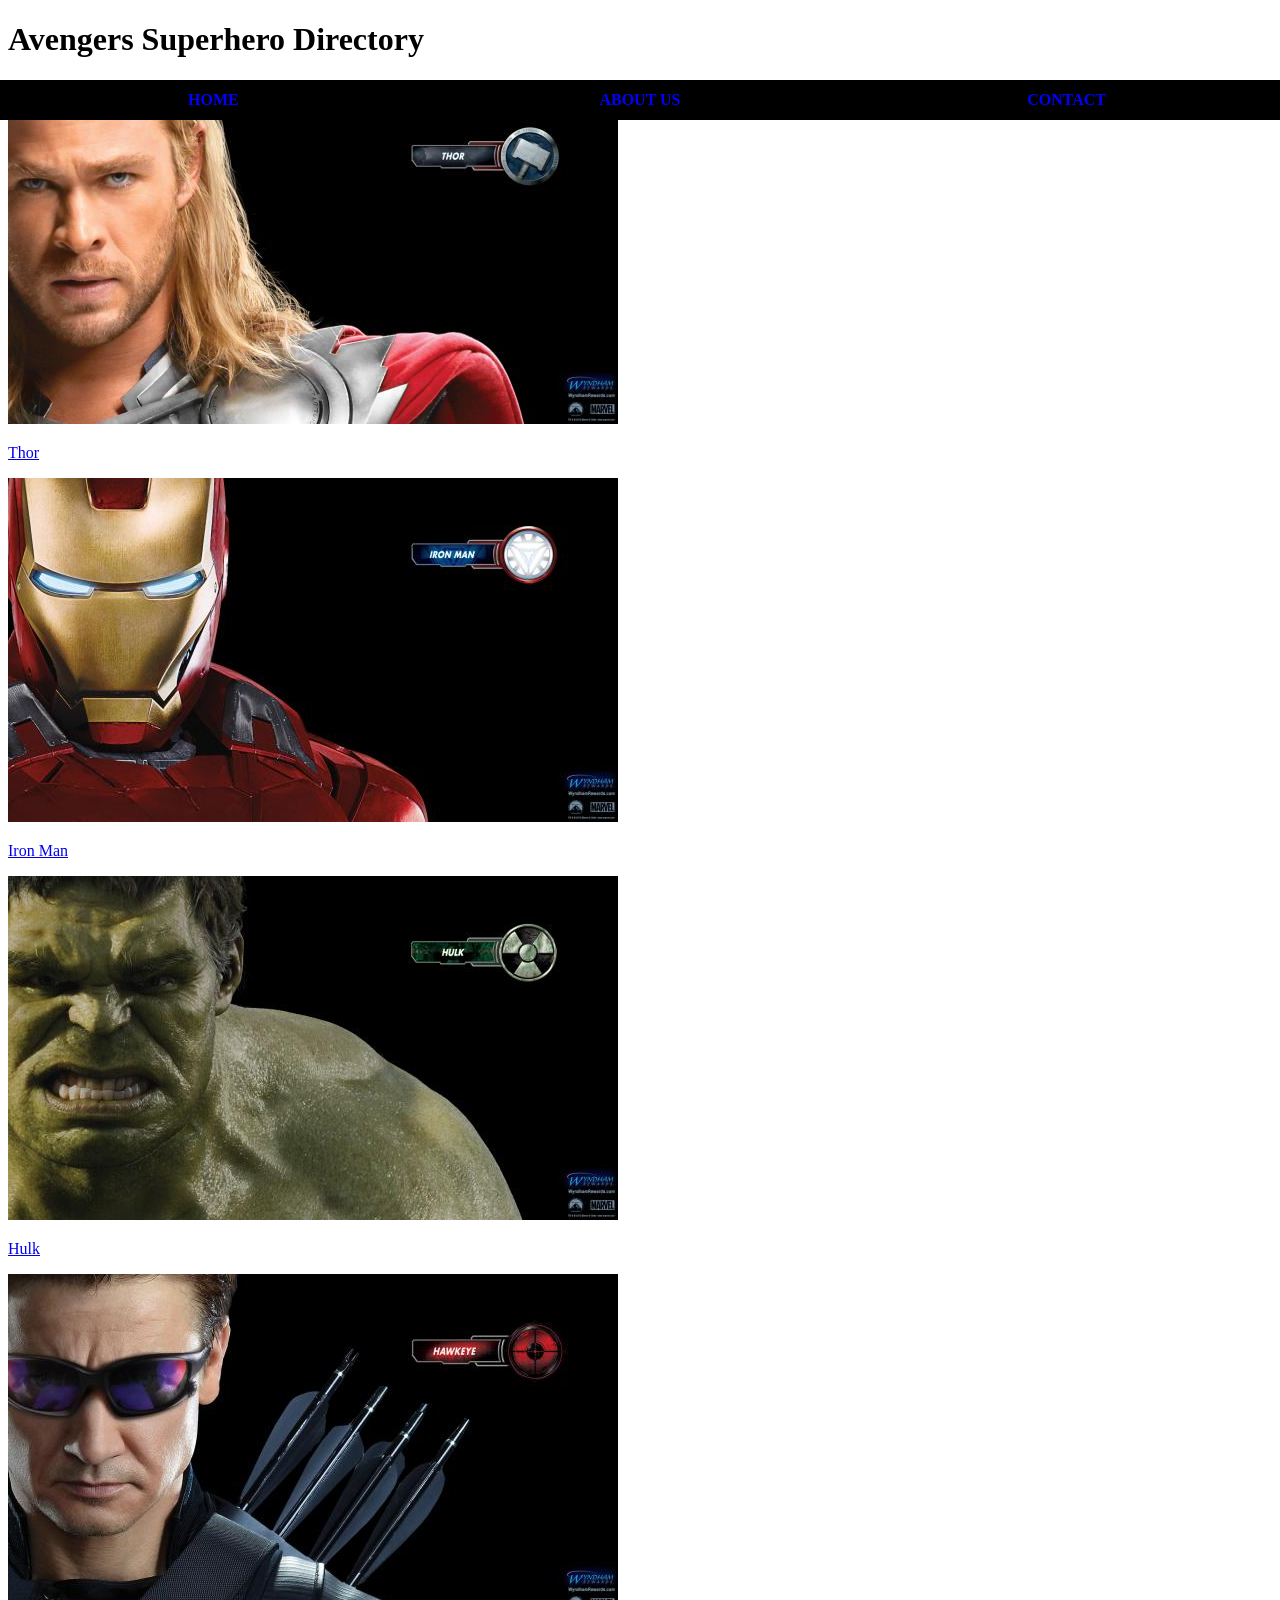
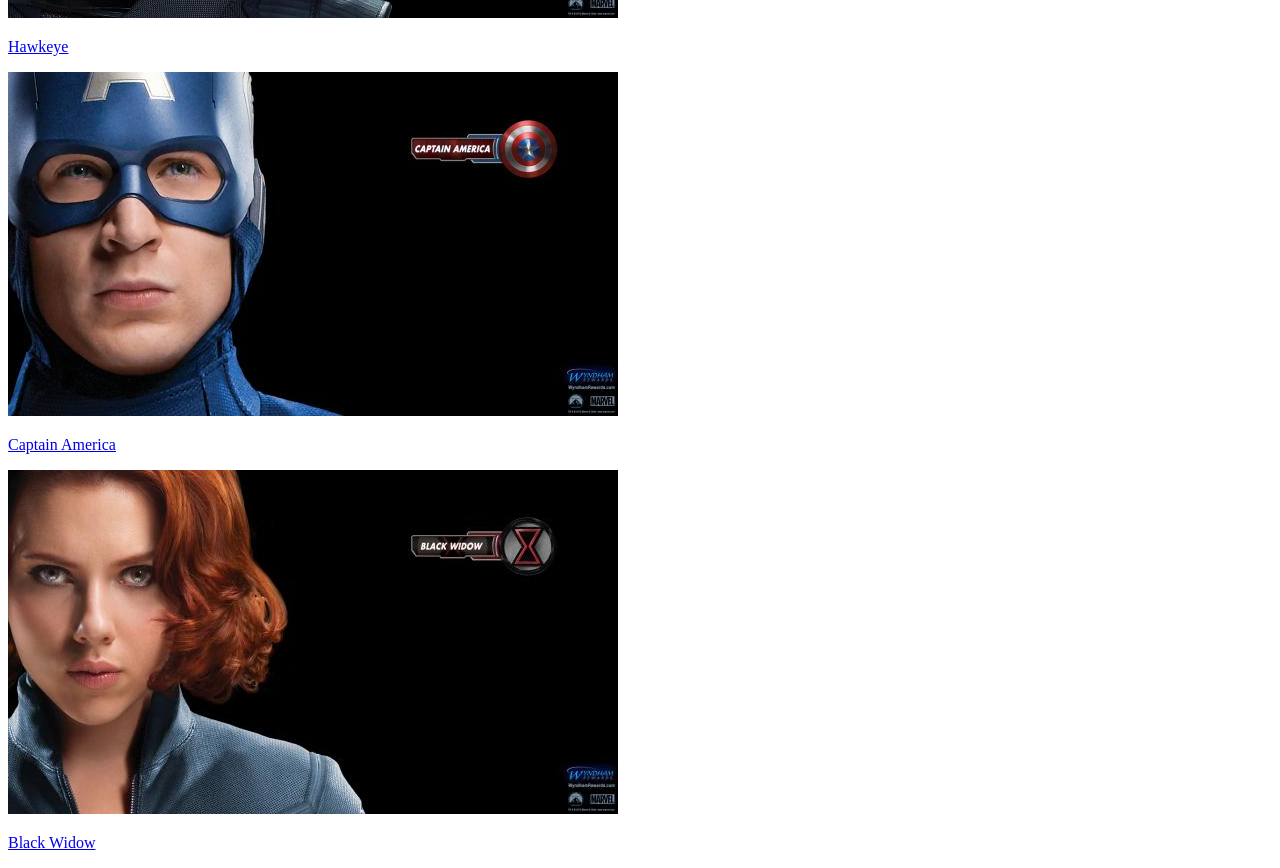
==== index.html @ bf42818d "Update index.html" ====
<!DOCTYPE html>
<html lang="en">
<head>
  <meta charset="UTF-8">
  <meta name="viewport" content="width=device-width, initial-scale=1.0">
  <title>Superhero App - Home</title>
  <link rel="stylesheet" href="style.css">
</head>
<body>
 <div id="tabs-top">
    <a href="index.html">HOME</a>
    <a href="about.html">ABOUT US</a>
    <a href="contact.html">CONTACT</a>
</div>

  <h1>Avengers Superhero Directory</h1>

  <div class="gallery">
    <a href="avenger-1.html">
      <img src="avengers_01.jpg" alt="Thor">
      <p>Thor</p>
    </a>
    <a href="avenger-2.html">
      <img src="avengers_02.jpg" alt="Iron Man">
      <p>Iron Man</p>
    </a>
    <a href="avenger-3.html">
      <img src="avengers_03.jpg" alt="Hulk">
      <p>Hulk</p>
    </a>
    <a href="avenger-4.html">
      <img src="avengers_04.jpg" alt="Hawkeye">
      <p>Hawkeye</p>
    </a>
    <a href="avenger-5.html">
      <img src="avengers_05.jpg" alt="Captain America">
      <p>Captain America</p>
    </a>
    <a href="avenger-6.html">
      <img src="avengers_06.jpg" alt="Black Widow">
      <p>Black Widow</p>
    </a>
  </div>
</body>
</html>
---- style.css ----
#tabs-top {
    position: fixed;
    top: 80px;
    left: 0;
    width: 100%;
    height: 40px;
    background-color: black;
    z-index: 500;

    display: flex;
    justify-content: space-around;
    align-items: center;
}

#tabs-top a {
    color: blue !important;
    text-decoration: none;
    font-weight: bold;
    text-align: center;
    width: 33.33%;
}
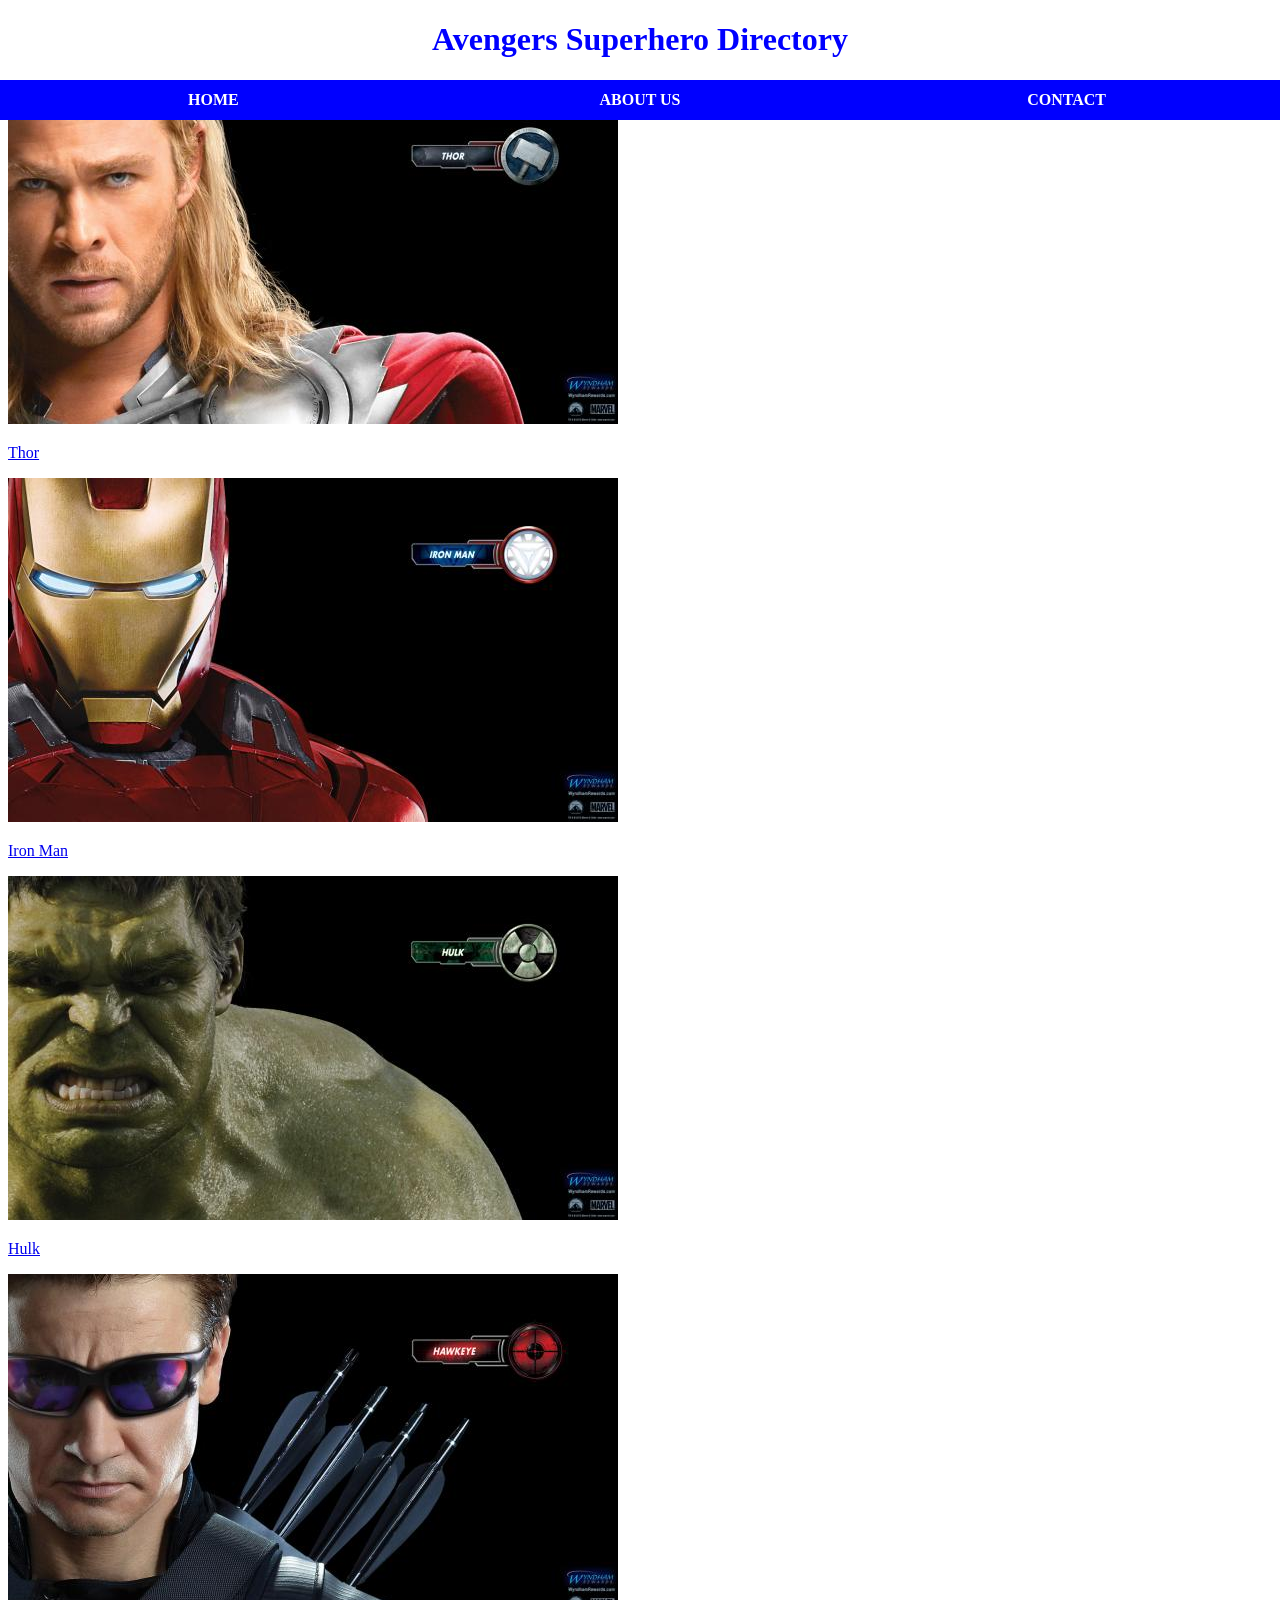
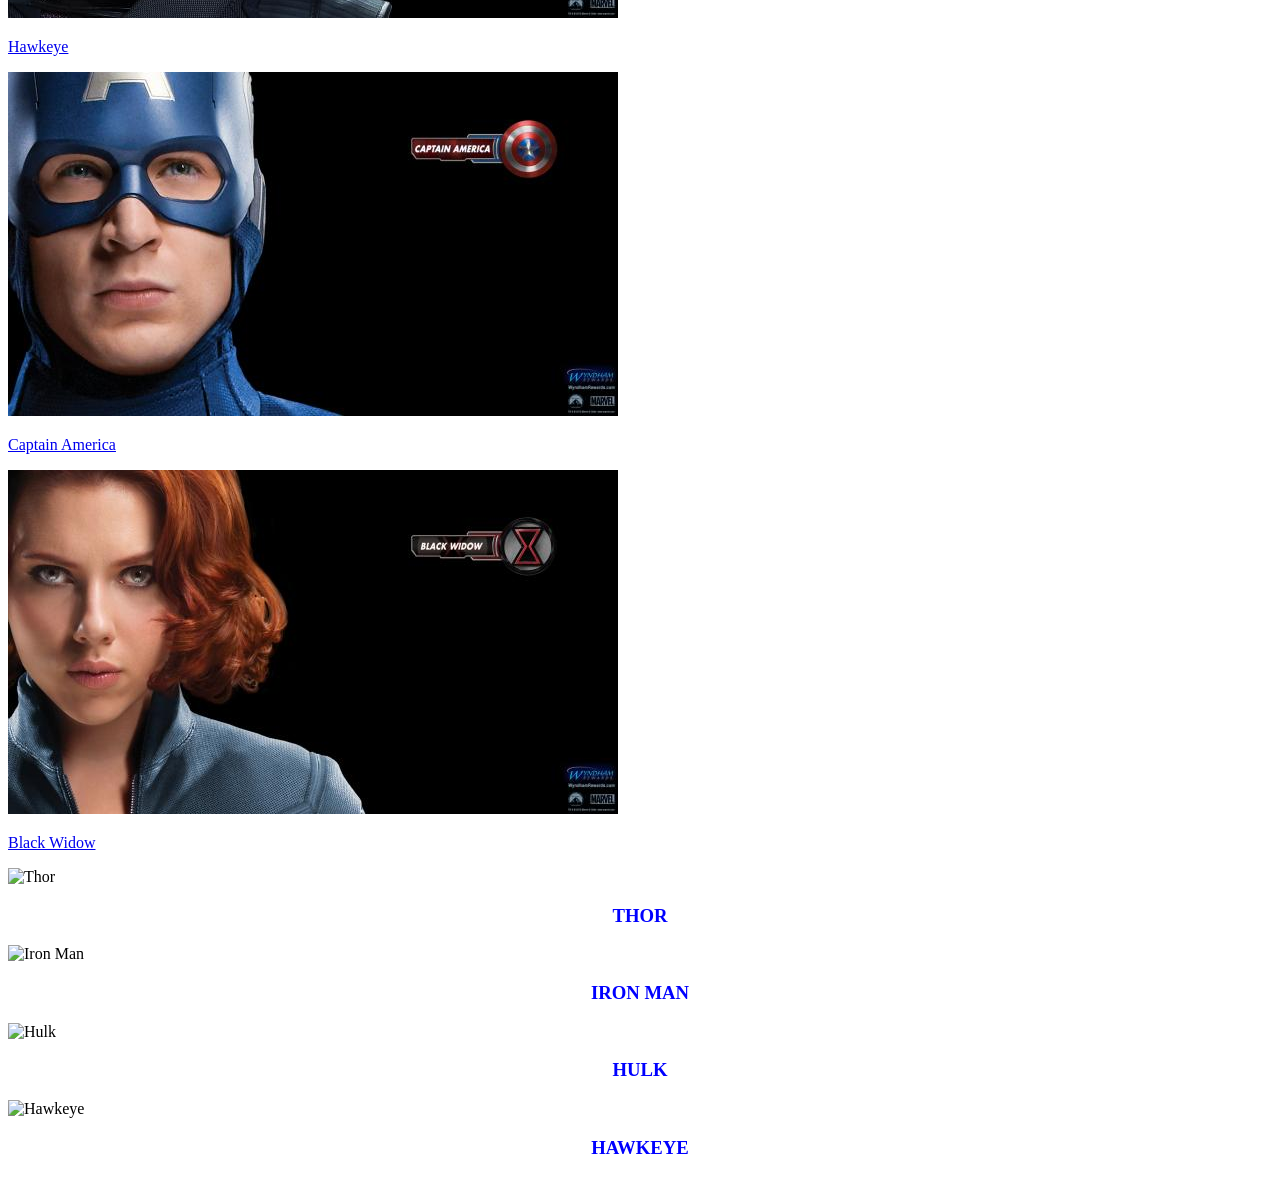
==== commit 9995518c: "Update index.html" ====
--- a/index.html
+++ b/index.html
@@ -43,4 +43,30 @@
   </div>
 </body>
 </html>
+<div id="tabs-top">
+    <a href="index.html">HOME</a>
+    <a href="about.html">ABOUT US</a>
+    <a href="contact.html">CONTACT</a>
+</div>
 
+<div id="main">
+    <div id="content">
+
+        <div class="gallery">
+
+            <img src="images/avengers_01.jpg" alt="Thor">
+            <h3>THOR</h3>
+
+            <img src="images/avengers_02.jpg" alt="Iron Man">
+            <h3>IRON MAN</h3>
+
+            <img src="images/avengers_03.jpg" alt="Hulk">
+            <h3>HULK</h3>
+
+            <img src="images/avengers_04.jpg" alt="Hawkeye">
+            <h3>HAWKEYE</h3>
+
+        </div>
+
+    </div>
+</div>
--- a/style.css
+++ b/style.css
@@ -2,20 +2,29 @@
     position: fixed;
     top: 80px;
     left: 0;
+    z-index: 500;
     width: 100%;
     height: 40px;
-    background-color: black;
-    z-index: 500;
+    background-color: blue;
 
     display: flex;
-    justify-content: space-around;
+    justify-content: center;
     align-items: center;
 }
 
 #tabs-top a {
-    color: blue !important;
-    text-decoration: none;
+    width: 33.33%;
+    color: white;
     font-weight: bold;
     text-align: center;
-    width: 33.33%;
+    text-decoration: none;
 }
+h1, h2, h3 {
+    color: blue;
+    text-align: center;
+}
+.gallery h3 {
+    color: blue;
+    text-align: center;
+    font-weight: bold;
+}
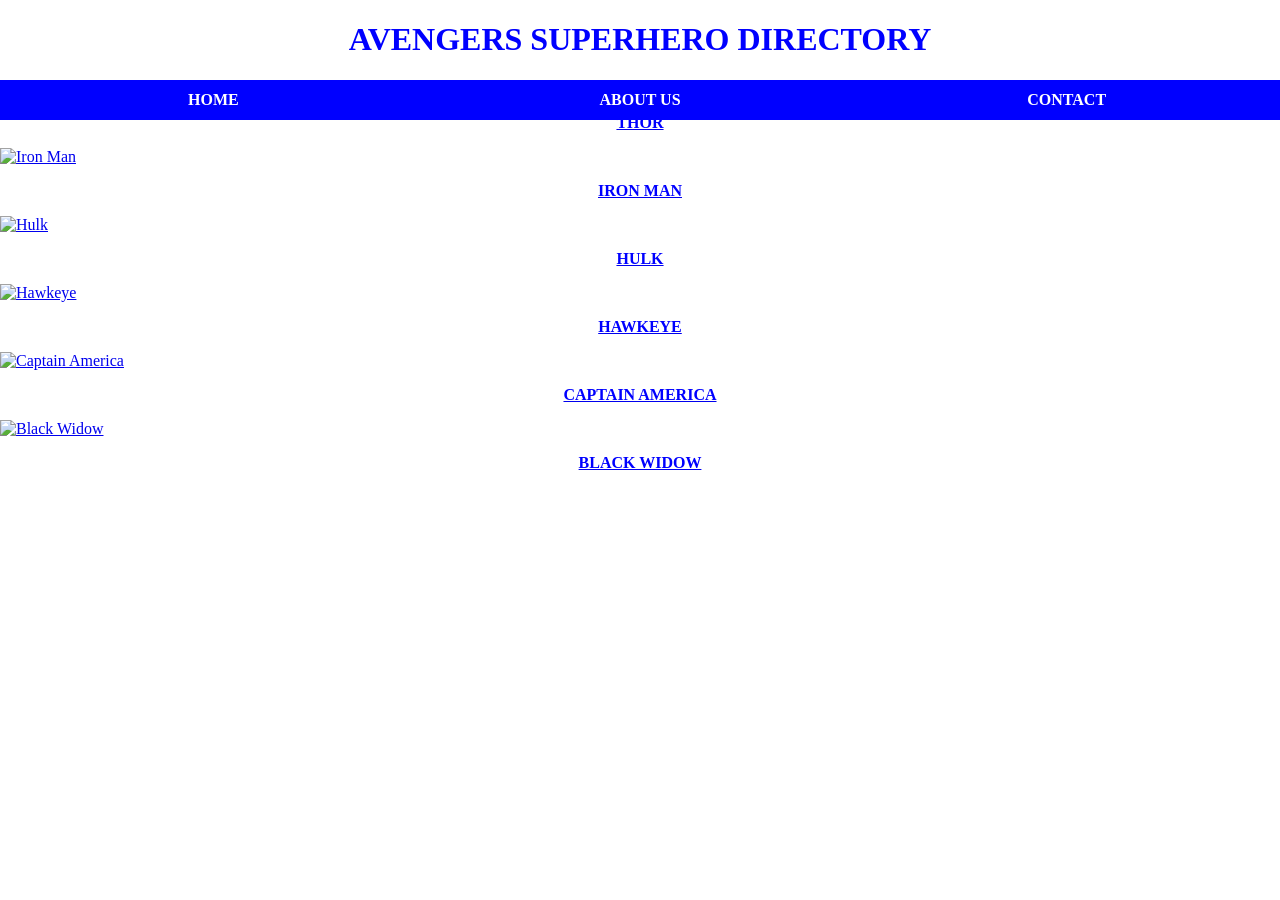
==== commit 94c51d83: "Update index.html" ====
--- a/index.html
+++ b/index.html
@@ -1,72 +1,66 @@
+
 <!DOCTYPE html>
 <html lang="en">
 <head>
-  <meta charset="UTF-8">
-  <meta name="viewport" content="width=device-width, initial-scale=1.0">
-  <title>Superhero App - Home</title>
-  <link rel="stylesheet" href="style.css">
+    <meta charset="UTF-8">
+    <meta name="viewport" content="width=device-width, initial-scale=1.0">
+    <title>Avengers Superhero Directory</title>
+    <link rel="stylesheet" href="style.css">
 </head>
+
 <body>
- <div id="tabs-top">
-    <a href="index.html">HOME</a>
-    <a href="about.html">ABOUT US</a>
-    <a href="contact.html">CONTACT</a>
-</div>
 
-  <h1>Avengers Superhero Directory</h1>
+    <!-- TOP NAVIGATION -->
+    <div id="tabs-top">
+        <a href="index.html">HOME</a>
+        <a href="about.html">ABOUT US</a>
+        <a href="contact.html">CONTACT</a>
+    </div>
 
-  <div class="gallery">
-    <a href="avenger-1.html">
-      <img src="avengers_01.jpg" alt="Thor">
-      <p>Thor</p>
-    </a>
-    <a href="avenger-2.html">
-      <img src="avengers_02.jpg" alt="Iron Man">
-      <p>Iron Man</p>
-    </a>
-    <a href="avenger-3.html">
-      <img src="avengers_03.jpg" alt="Hulk">
-      <p>Hulk</p>
-    </a>
-    <a href="avenger-4.html">
-      <img src="avengers_04.jpg" alt="Hawkeye">
-      <p>Hawkeye</p>
-    </a>
-    <a href="avenger-5.html">
-      <img src="avengers_05.jpg" alt="Captain America">
-      <p>Captain America</p>
-    </a>
-    <a href="avenger-6.html">
-      <img src="avengers_06.jpg" alt="Black Widow">
-      <p>Black Widow</p>
-    </a>
-  </div>
-</body>
-</html>
-<div id="tabs-top">
-    <a href="index.html">HOME</a>
-    <a href="about.html">ABOUT US</a>
-    <a href="contact.html">CONTACT</a>
-</div>
+    <!-- MAIN CONTENT -->
+    <div id="main">
 
-<div id="main">
-    <div id="content">
+        <h1>AVENGERS SUPERHERO DIRECTORY</h1>
 
-        <div class="gallery">
+        <div id="content">
 
-            <img src="images/avengers_01.jpg" alt="Thor">
-            <h3>THOR</h3>
+            <div class="gallery">
 
-            <img src="images/avengers_02.jpg" alt="Iron Man">
-            <h3>IRON MAN</h3>
+                <a href="avenger-1.html">
+                    <img src="images/avengers_01.jpg" alt="Thor">
+                    <p>THOR</p>
+                </a>
 
-            <img src="images/avengers_03.jpg" alt="Hulk">
-            <h3>HULK</h3>
+                <a href="avenger-2.html">
+                    <img src="images/avengers_02.jpg" alt="Iron Man">
+                    <p>IRON MAN</p>
+                </a>
 
-            <img src="images/avengers_04.jpg" alt="Hawkeye">
-            <h3>HAWKEYE</h3>
+                <a href="avenger-3.html">
+                    <img src="images/avengers_03.jpg" alt="Hulk">
+                    <p>HULK</p>
+                </a>
+
+                <a href="avenger-4.html">
+                    <img src="images/avengers_04.jpg" alt="Hawkeye">
+                    <p>HAWKEYE</p>
+                </a>
+
+                <a href="avenger-5.html">
+                    <img src="images/avengers_05.jpg" alt="Captain America">
+                    <p>CAPTAIN AMERICA</p>
+                </a>
+
+                <a href="avenger-6.html">
+                    <img src="images/avengers_06.jpg" alt="Black Widow">
+                    <p>BLACK WIDOW</p>
+                </a>
+
+            </div>
 
         </div>
 
     </div>
-</div>
+
+</body>
+</html>
--- a/style.css
+++ b/style.css
@@ -1,3 +1,5 @@
+
+/* TOP MENU */
 #tabs-top {
     position: fixed;
     top: 80px;
@@ -8,23 +10,36 @@
     background-color: blue;
 
     display: flex;
-    justify-content: center;
+    justify-content: space-around;
     align-items: center;
 }
 
 #tabs-top a {
-    width: 33.33%;
+    flex: 1;
     color: white;
     font-weight: bold;
     text-align: center;
     text-decoration: none;
 }
+
+/* BLUE CENTRED HEADINGS */
 h1, h2, h3 {
     color: blue;
     text-align: center;
 }
-.gallery h3 {
+
+/* AVENGER NAMES */
+.gallery p {
     color: blue;
     text-align: center;
     font-weight: bold;
 }
+body {
+    margin: 0;
+    padding: 0;
+}
+.gallery img {
+    width: 100%;
+    display: block;
+}
+
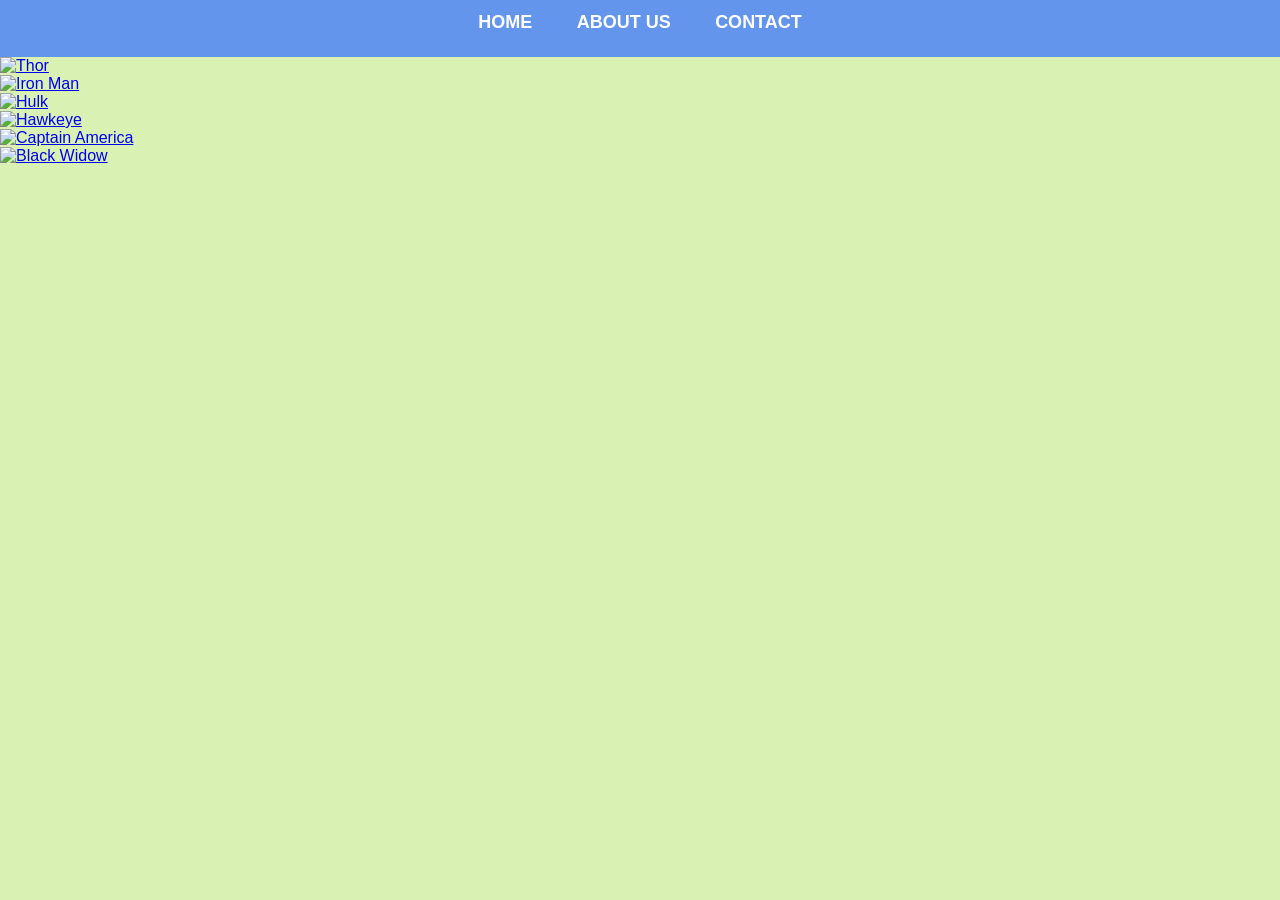
==== commit d415a710: "Update index.html" ====
--- a/index.html
+++ b/index.html
@@ -1,66 +1,25 @@
 
 <!DOCTYPE html>
-<html lang="en">
+<html>
 <head>
-    <meta charset="UTF-8">
-    <meta name="viewport" content="width=device-width, initial-scale=1.0">
-    <title>Avengers Superhero Directory</title>
+    <title>Avengers Superhero App</title>
     <link rel="stylesheet" href="style.css">
 </head>
-
 <body>
-
-    <!-- TOP NAVIGATION -->
-    <div id="tabs-top">
+    <div id="menu">
         <a href="index.html">HOME</a>
         <a href="about.html">ABOUT US</a>
         <a href="contact.html">CONTACT</a>
     </div>
 
-    <!-- MAIN CONTENT -->
-    <div id="main">
-
-        <h1>AVENGERS SUPERHERO DIRECTORY</h1>
-
-        <div id="content">
-
-            <div class="gallery">
-
-                <a href="avenger-1.html">
-                    <img src="images/avengers_01.jpg" alt="Thor">
-                    <p>THOR</p>
-                </a>
-
-                <a href="avenger-2.html">
-                    <img src="images/avengers_02.jpg" alt="Iron Man">
-                    <p>IRON MAN</p>
-                </a>
-
-                <a href="avenger-3.html">
-                    <img src="images/avengers_03.jpg" alt="Hulk">
-                    <p>HULK</p>
-                </a>
-
-                <a href="avenger-4.html">
-                    <img src="images/avengers_04.jpg" alt="Hawkeye">
-                    <p>HAWKEYE</p>
-                </a>
-
-                <a href="avenger-5.html">
-                    <img src="images/avengers_05.jpg" alt="Captain America">
-                    <p>CAPTAIN AMERICA</p>
-                </a>
-
-                <a href="avenger-6.html">
-                    <img src="images/avengers_06.jpg" alt="Black Widow">
-                    <p>BLACK WIDOW</p>
-                </a>
-
-            </div>
-
-        </div>
-
+    <div class="gallery">
+        <a href="avenger-1.html"><img src="images/avengers_01.jpg" alt="Thor"></a>
+        <a href="avenger-2.html"><img src="images/avengers_02.jpg" alt="Iron Man"></a>
+        <a href="avenger-3.html"><img src="images/avengers_03.jpg" alt="Hulk"></a>
+        <a href="avenger-4.html"><img src="images/avengers_04.jpg" alt="Hawkeye"></a>
+        <a href="avenger-5.html"><img src="images/avengers_05.jpg" alt="Captain America"></a>
+        <a href="avenger-6.html"><img src="images/avengers_06.jpg" alt="Black Widow"></a>
     </div>
-
 </body>
 </html>
+
--- a/style.css
+++ b/style.css
@@ -1,45 +1,62 @@
 
-/* TOP MENU */
-#tabs-top {
-    position: fixed;
-    top: 80px;
-    left: 0;
-    z-index: 500;
-    width: 100%;
-    height: 40px;
-    background-color: blue;
-
-    display: flex;
-    justify-content: space-around;
-    align-items: center;
+/* General Page Styling */
+body {
+    margin: 0;
+    padding: 0;
+    font-family: Helvetica, sans-serif;
+    background-color: #d9f2b4; /* Matches your current light green background */
 }
 
-#tabs-top a {
-    flex: 1;
-    color: white;
-    font-weight: bold;
-    text-align: center;
-    text-decoration: none;
-}
-
-/* BLUE CENTRED HEADINGS */
-h1, h2, h3 {
-    color: blue;
+/* Blue Navigation Bar */
+#menu {
+    width: 100%;
+    height: 45px;
+    background-color: cornflowerblue;
+    padding-top: 12px;
     text-align: center;
 }
 
-/* AVENGER NAMES */
-.gallery p {
-    color: blue;
-    text-align: center;
-    font-weight: bold;
+#menu a {
+    color: #ffffff;
+    font-size: 18px;
+    text-decoration: none;
+    font-weight: 800;
+    padding-left: 20px;
+    padding-right: 20px;
 }
-body {
-    margin: 0;
-    padding: 0;
+
+#menu a:hover {
+    color: #5077bd;
 }
+
+/* Full-Screen Images */
 .gallery img {
     width: 100%;
-    display: block;
+    display: block; /* Removes small white lines between stacked images */
 }
 
+/* Blue Centered Headings for About, Contact, and Hero Pages */
+h2 {
+    color: cornflowerblue;
+    text-align: center;
+    font-size: 32px;
+    margin-top: 20px;
+}
+
+/* Centered Text for About and Contact Pages */
+.info-box {
+    text-align: center;
+    padding: 20px;
+    font-size: 18px;
+}
+
+/* Hero Bio & Power Stats Styling */
+.bio-content {
+    padding: 20px;
+}
+
+h4 {
+    color: cornflowerblue;
+    font-size: 22px;
+}
+
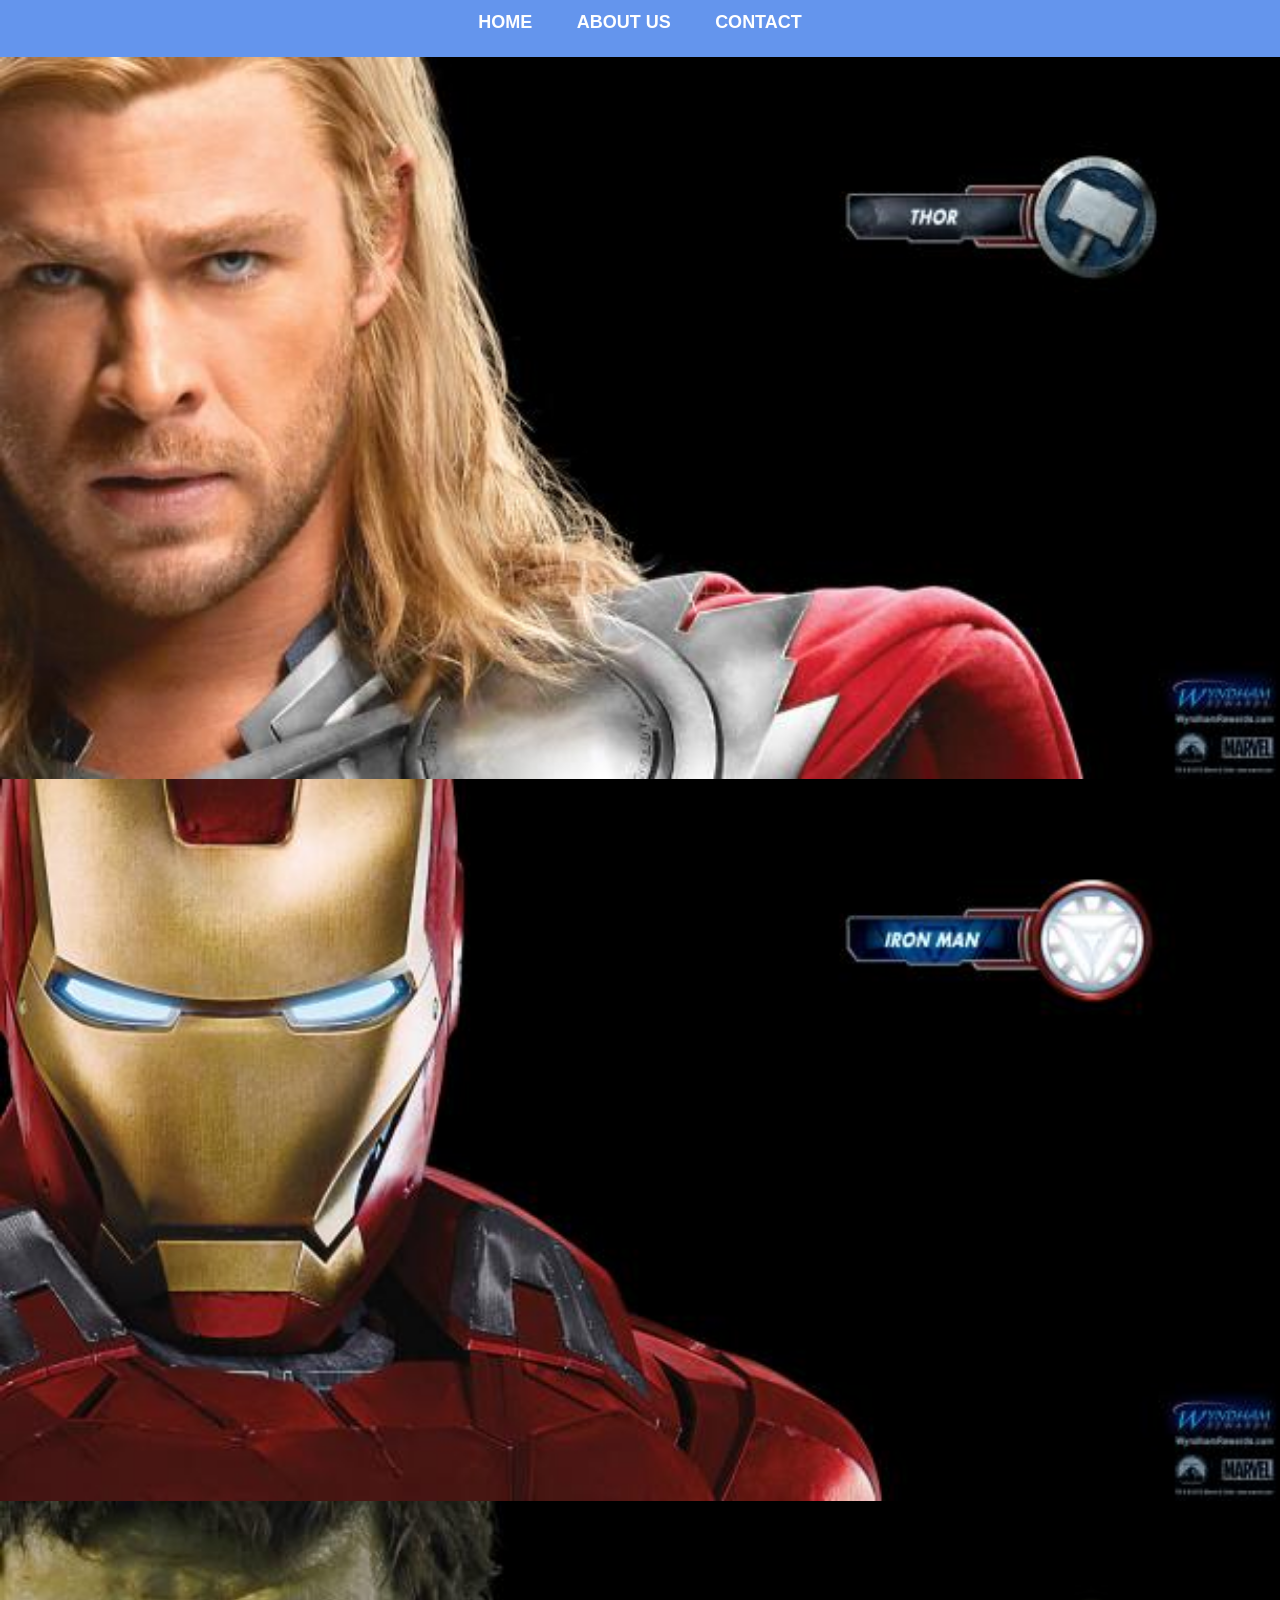
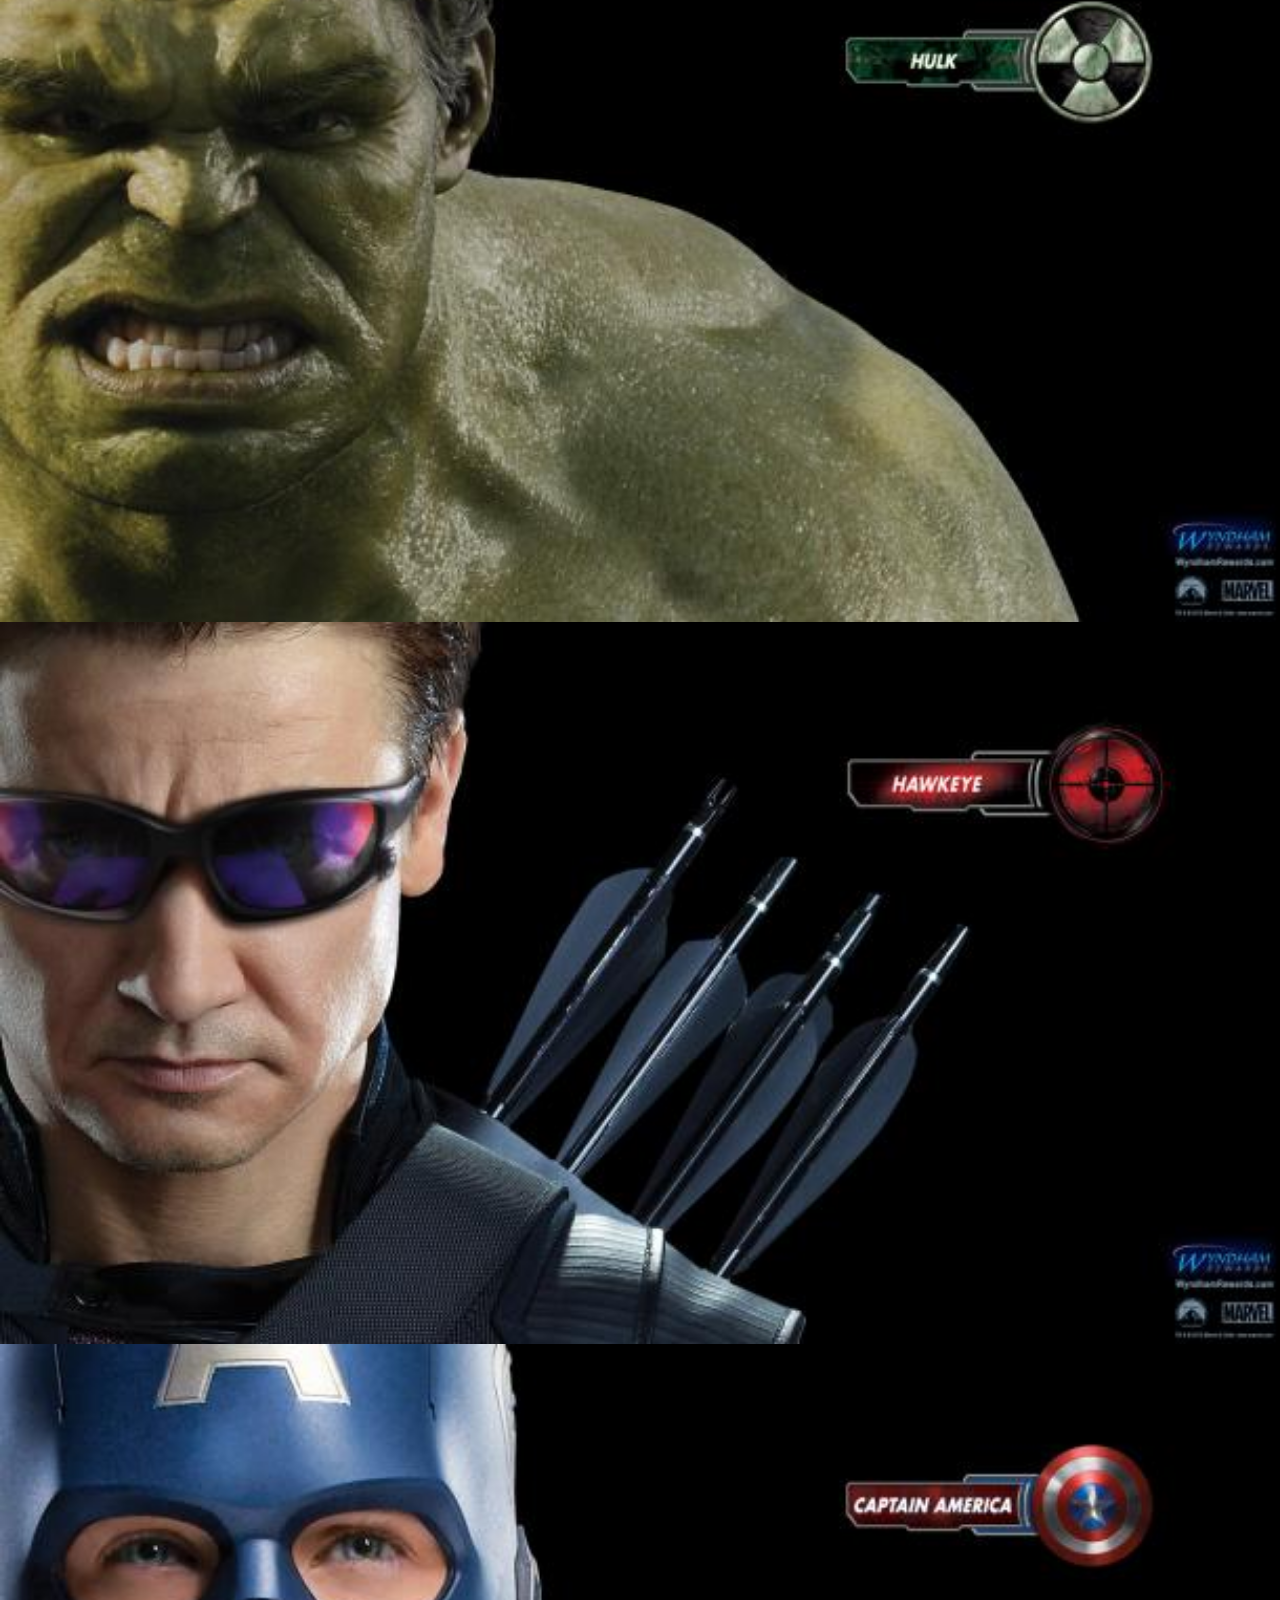
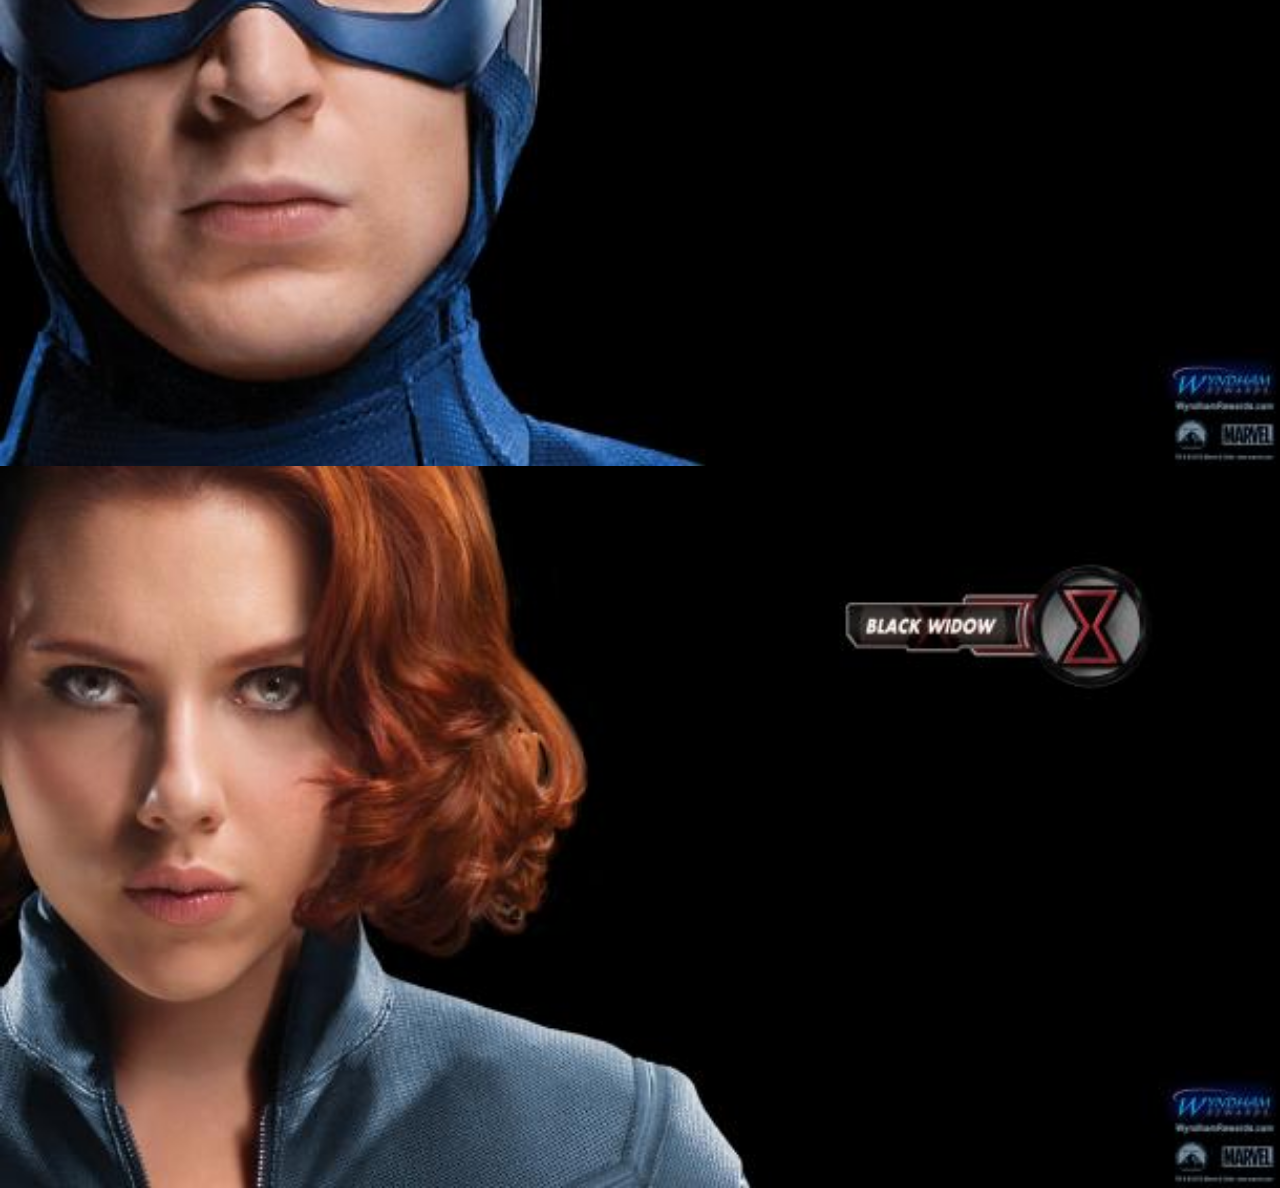
==== commit 989db951: "Update index.html" ====
--- a/index.html
+++ b/index.html
@@ -13,12 +13,12 @@
     </div>
 
     <div class="gallery">
-        <a href="avenger-1.html"><img src="images/avengers_01.jpg" alt="Thor"></a>
-        <a href="avenger-2.html"><img src="images/avengers_02.jpg" alt="Iron Man"></a>
-        <a href="avenger-3.html"><img src="images/avengers_03.jpg" alt="Hulk"></a>
-        <a href="avenger-4.html"><img src="images/avengers_04.jpg" alt="Hawkeye"></a>
-        <a href="avenger-5.html"><img src="images/avengers_05.jpg" alt="Captain America"></a>
-        <a href="avenger-6.html"><img src="images/avengers_06.jpg" alt="Black Widow"></a>
+        <a href="avenger-1.html"><img src="avengers_01.jpg" alt="Thor"></a>
+        <a href="avenger-2.html"><img src="avengers_02.jpg" alt="Iron Man"></a>
+        <a href="avenger-3.html"><img src="avengers_03.jpg" alt="Hulk"></a>
+        <a href="avenger-4.html"><img src="avengers_04.jpg" alt="Hawkeye"></a>
+        <a href="avenger-5.html"><img src="avengers_05.jpg" alt="Captain America"></a>
+        <a href="avenger-6.html"><img src="avengers_06.jpg" alt="Black Widow"></a>
     </div>
 </body>
 </html>
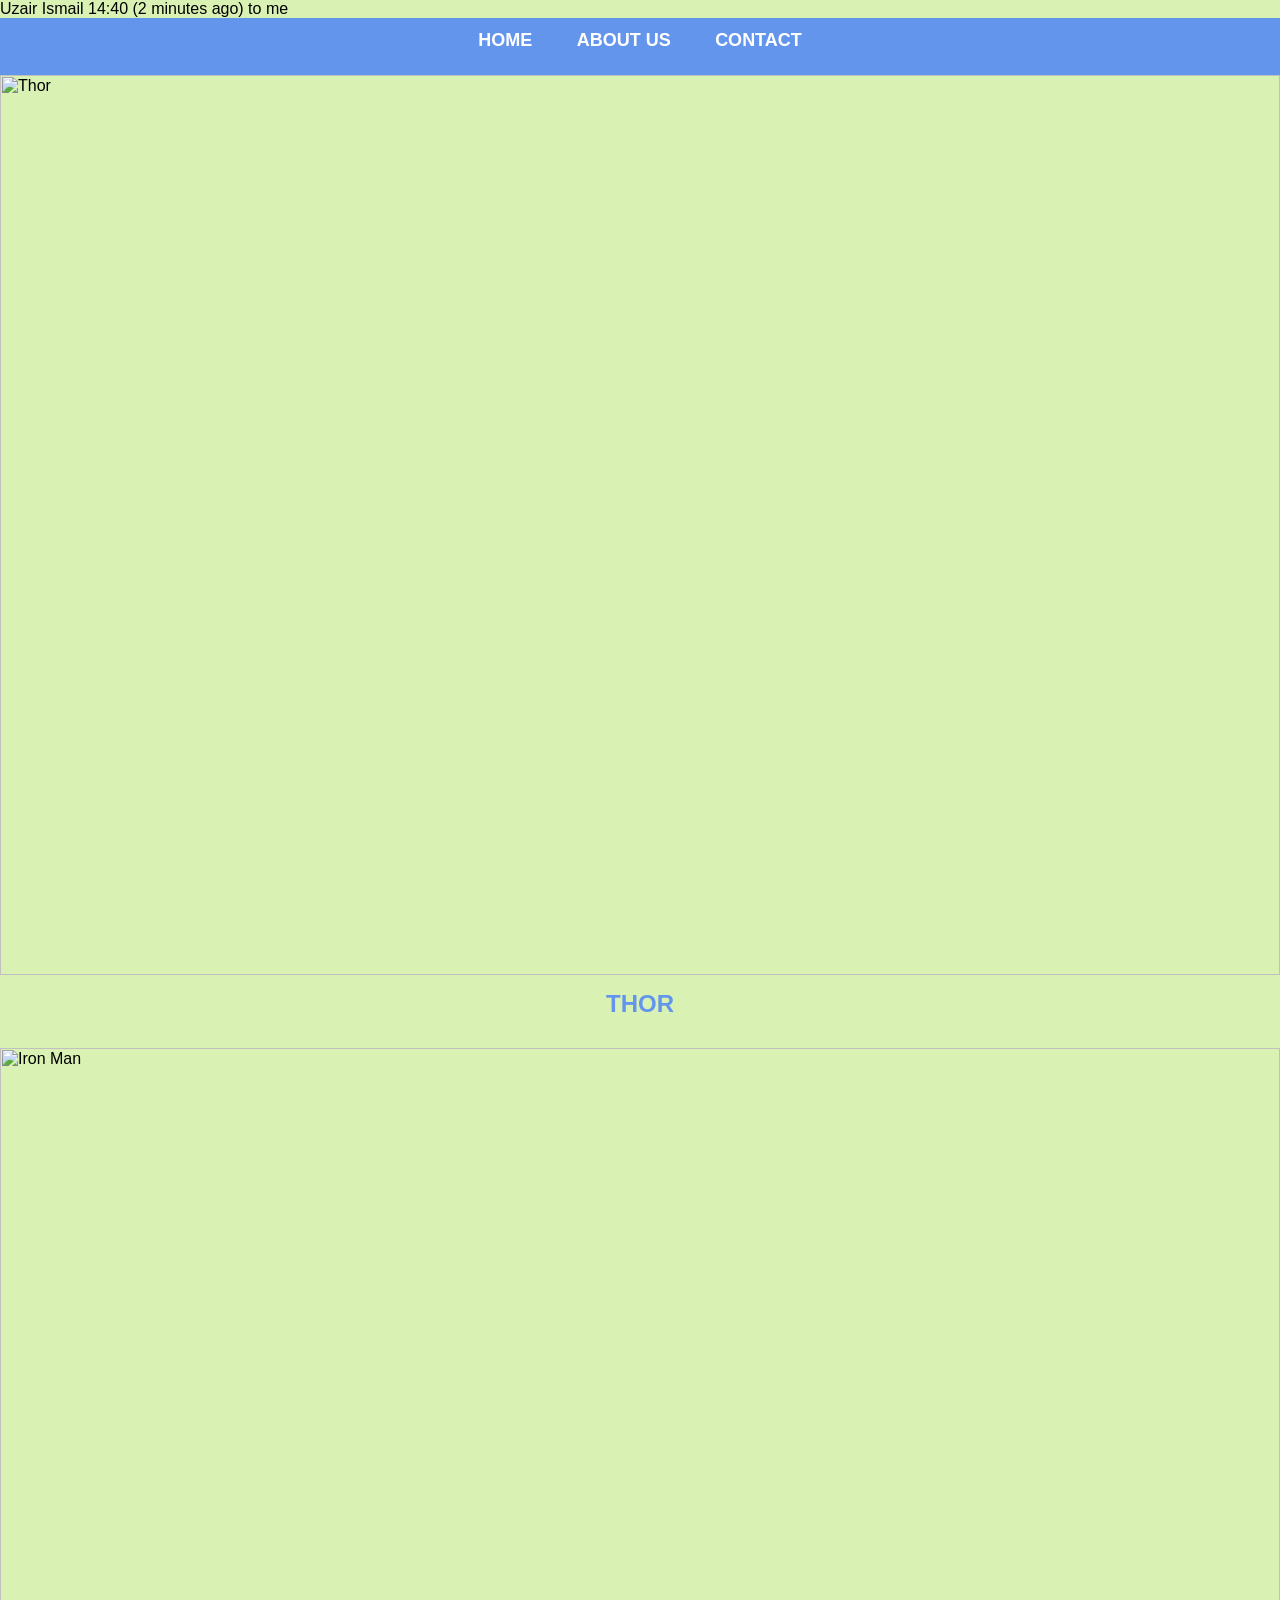
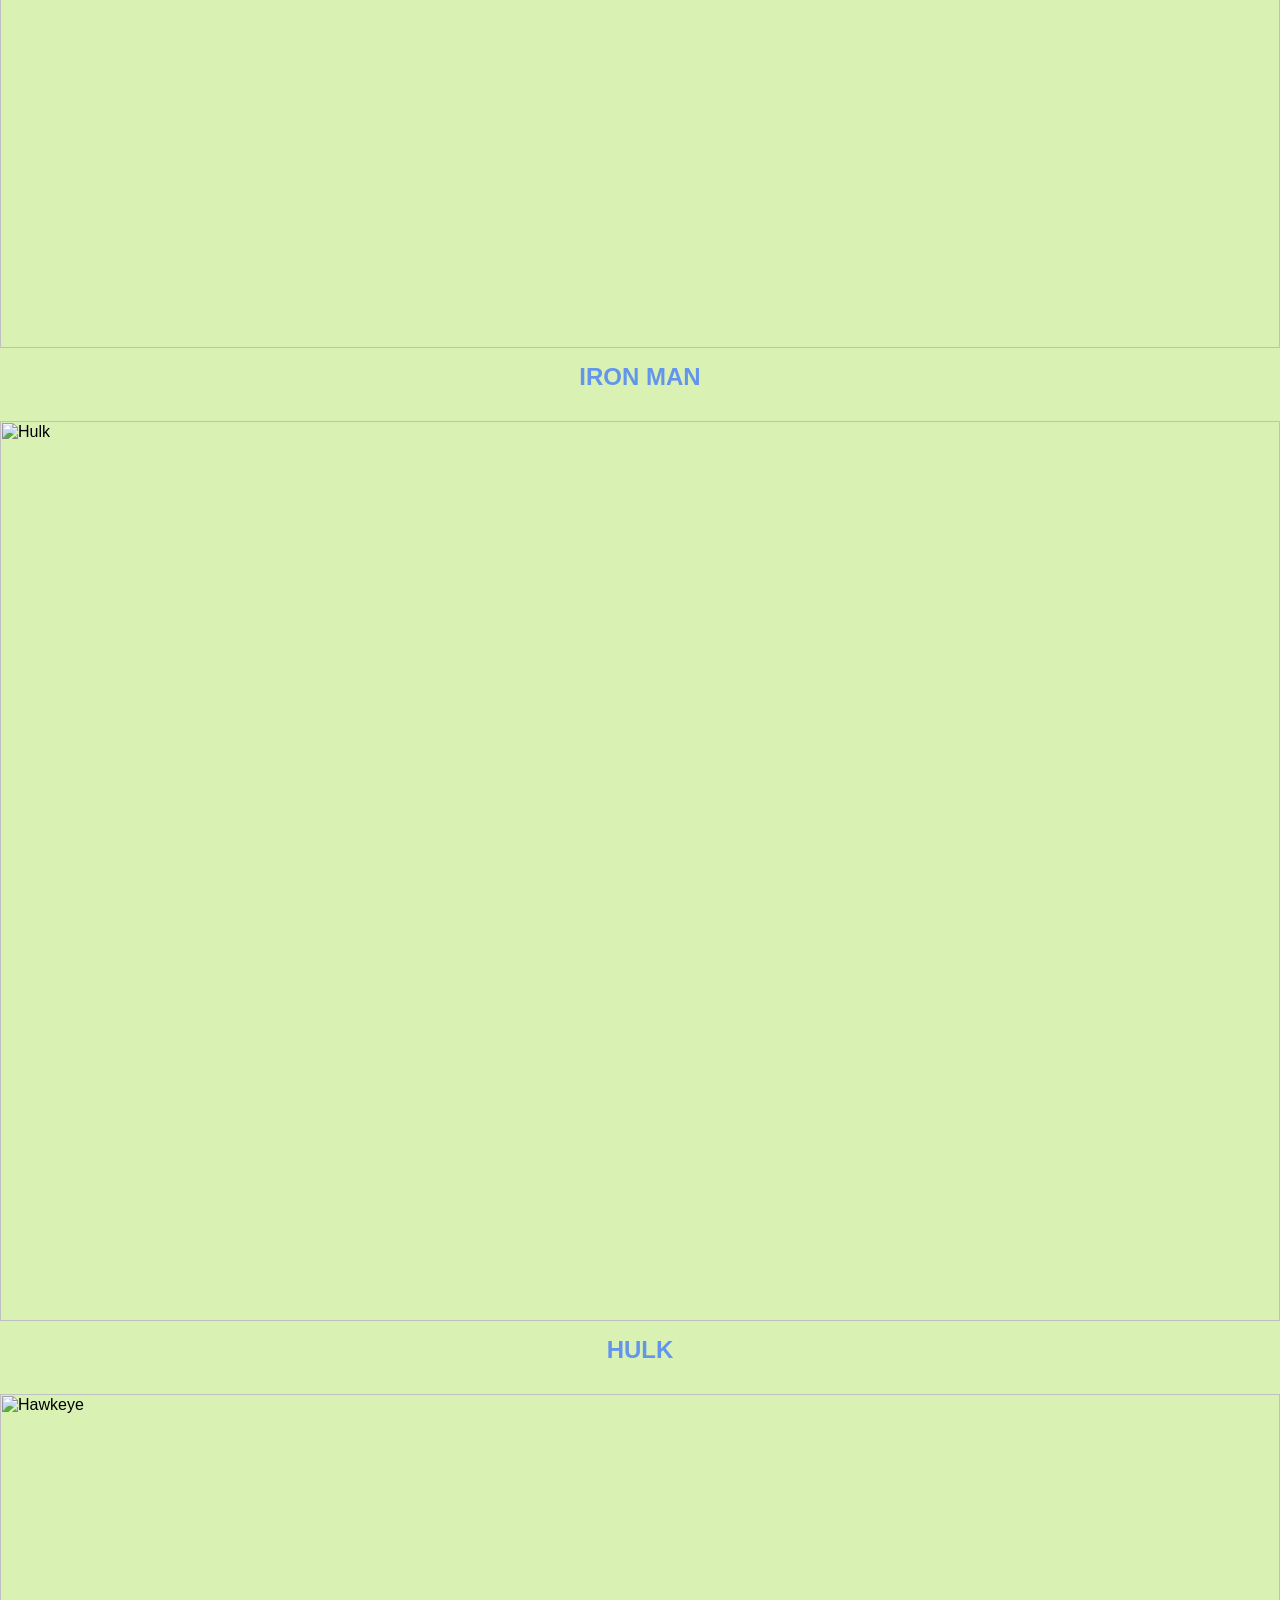
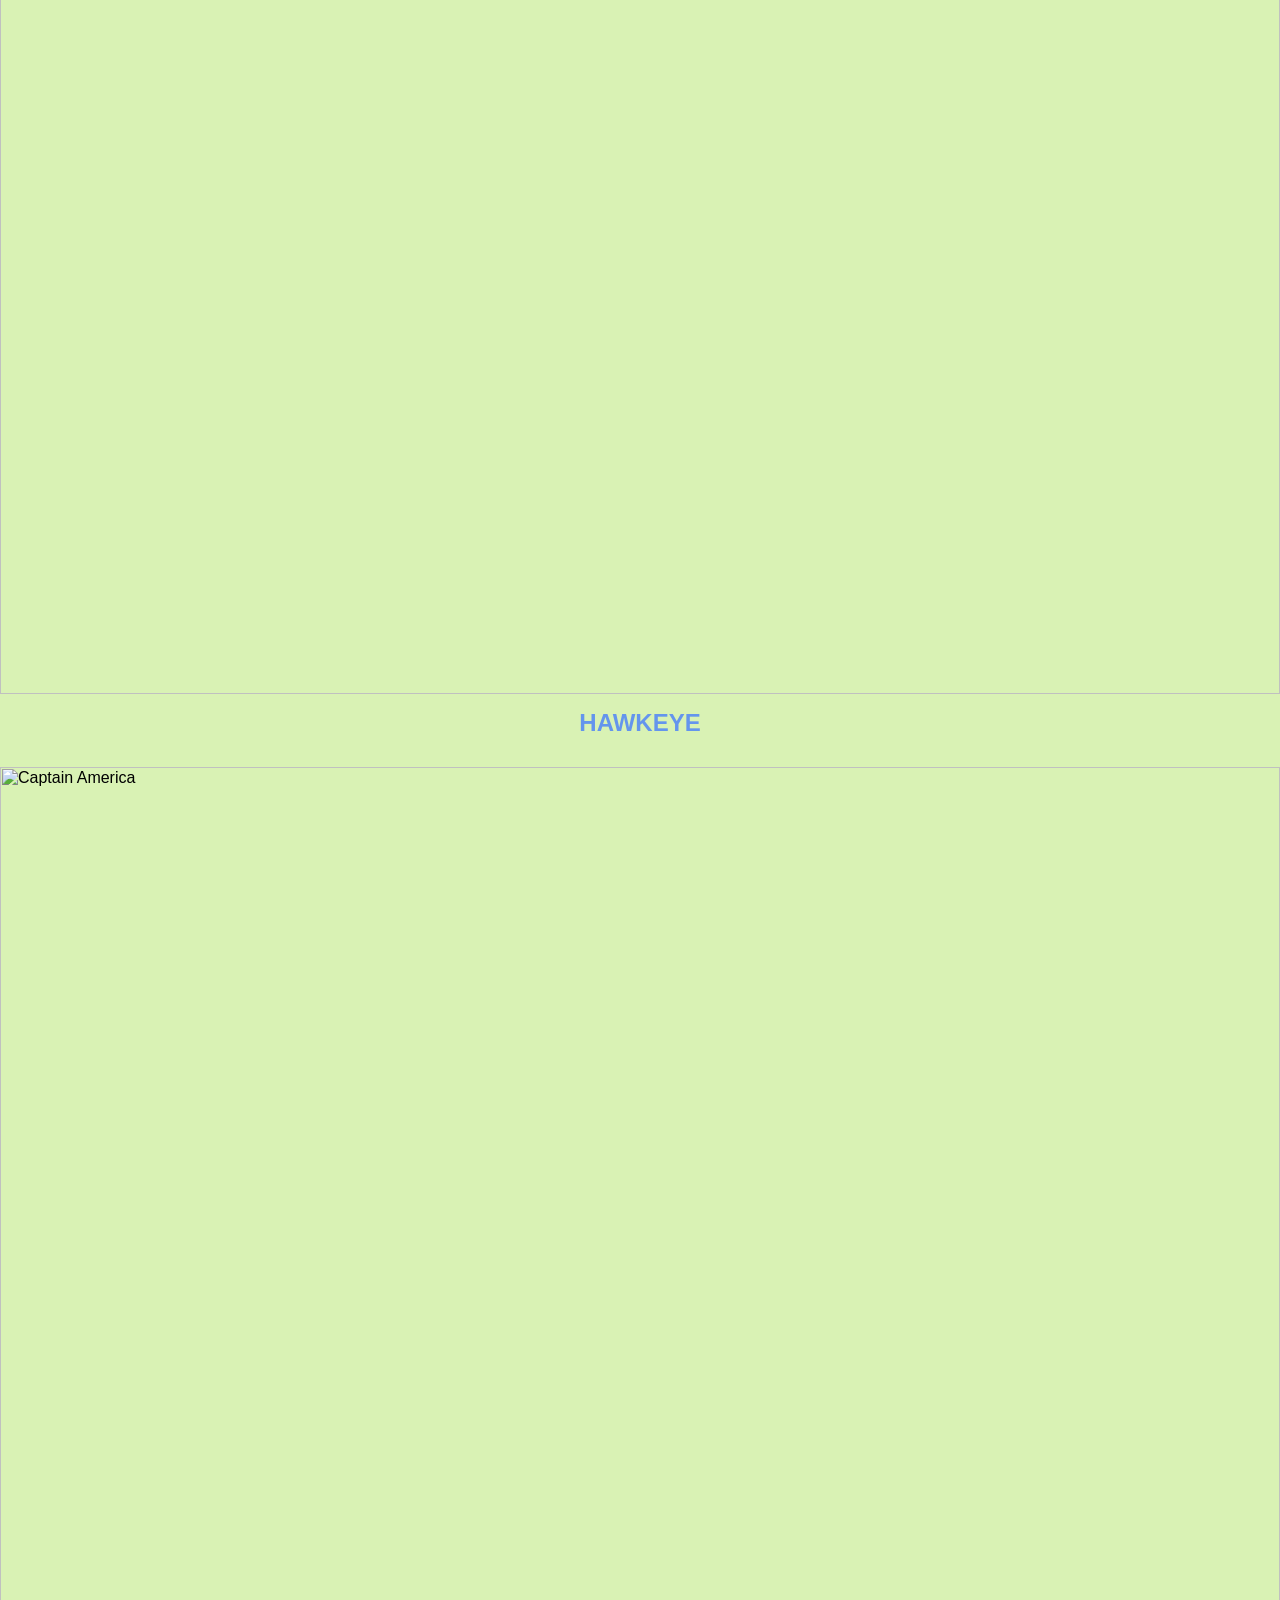
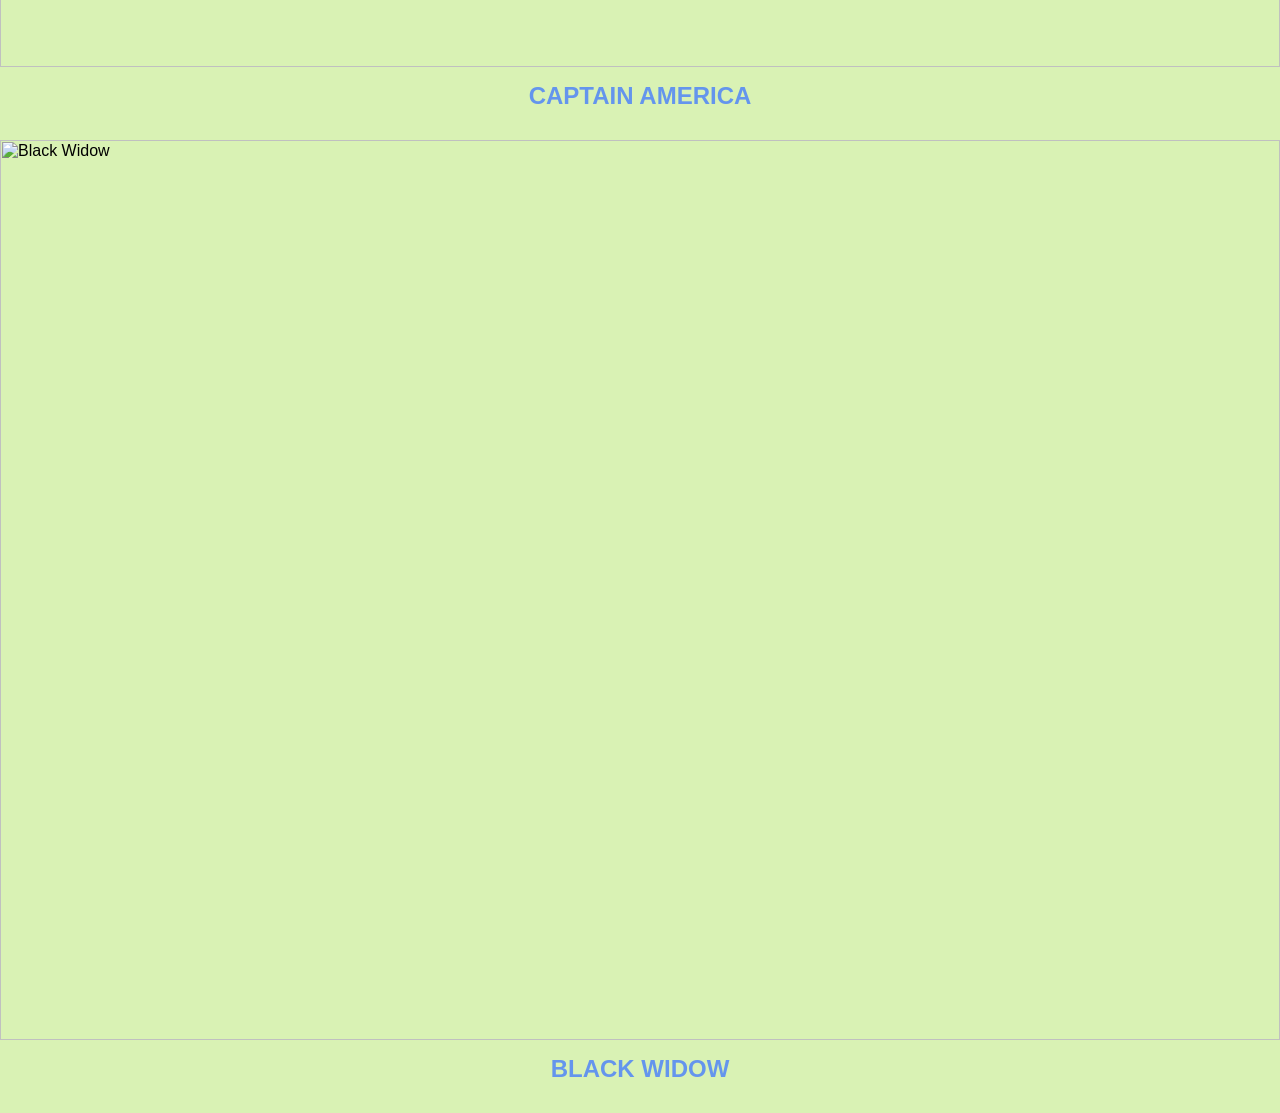
==== commit 7367d81b: "Update index.html" ====
--- a/index.html
+++ b/index.html
@@ -1,3 +1,8 @@
+
+
+Uzair Ismail
+14:40 (2 minutes ago)
+to me
 
 <!DOCTYPE html>
 <html>
@@ -13,13 +18,23 @@
     </div>
 
     <div class="gallery">
-        <a href="avenger-1.html"><img src="avengers_01.jpg" alt="Thor"></a>
-        <a href="avenger-2.html"><img src="avengers_02.jpg" alt="Iron Man"></a>
-        <a href="avenger-3.html"><img src="avengers_03.jpg" alt="Hulk"></a>
-        <a href="avenger-4.html"><img src="avengers_04.jpg" alt="Hawkeye"></a>
-        <a href="avenger-5.html"><img src="avengers_05.jpg" alt="Captain America"></a>
-        <a href="avenger-6.html"><img src="avengers_06.jpg" alt="Black Widow"></a>
+        <img src="images/avengers_01.jpg" alt="Thor">
+        <a class="hero-link" href="avenger-1.html">THOR</a>
+
+        <img src="images/avengers_02.jpg" alt="Iron Man">
+        <a class="hero-link" href="avenger-2.html">IRON MAN</a>
+
+        <img src="images/avengers_03.jpg" alt="Hulk">
+        <a class="hero-link" href="avenger-3.html">HULK</a>
+
+        <img src="images/avengers_04.jpg" alt="Hawkeye">
+        <a class="hero-link" href="avenger-4.html">HAWKEYE</a>
+
+        <img src="images/avengers_05.jpg" alt="Captain America">
+        <a class="hero-link" href="avenger-5.html">CAPTAIN AMERICA</a>
+
+        <img src="images/avengers_06.jpg" alt="Black Widow">
+        <a class="hero-link" href="avenger-6.html">BLACK WIDOW</a>
     </div>
 </body>
 </html>
-
--- a/style.css
+++ b/style.css
@@ -4,7 +4,7 @@
     margin: 0;
     padding: 0;
     font-family: Helvetica, sans-serif;
-    background-color: #d9f2b4; /* Matches your current light green background */
+    background-color: #d9f2b4;
 }
 
 /* Blue Navigation Bar */
@@ -32,10 +32,26 @@
 /* Full-Screen Images */
 .gallery img {
     width: 100%;
-    display: block; /* Removes small white lines between stacked images */
+    display: block;
 }
 
-/* Blue Centered Headings for About, Contact, and Hero Pages */
+/* Clickable Blue Superhero Names Below Each Image */
+.hero-link {
+    display: block;
+    text-align: center;
+    color: cornflowerblue;
+    font-size: 24px;
+    font-weight: bold;
+    text-decoration: none;
+    padding: 15px 0 30px 0;
+}
+
+.hero-link:hover {
+    color: #5077bd;
+    text-decoration: underline;
+}
+
+/* Blue Centered Headings for About, Contact, and Hero Info Pages */
 h2 {
     color: cornflowerblue;
     text-align: center;
@@ -59,4 +75,3 @@
     color: cornflowerblue;
     font-size: 22px;
 }
-
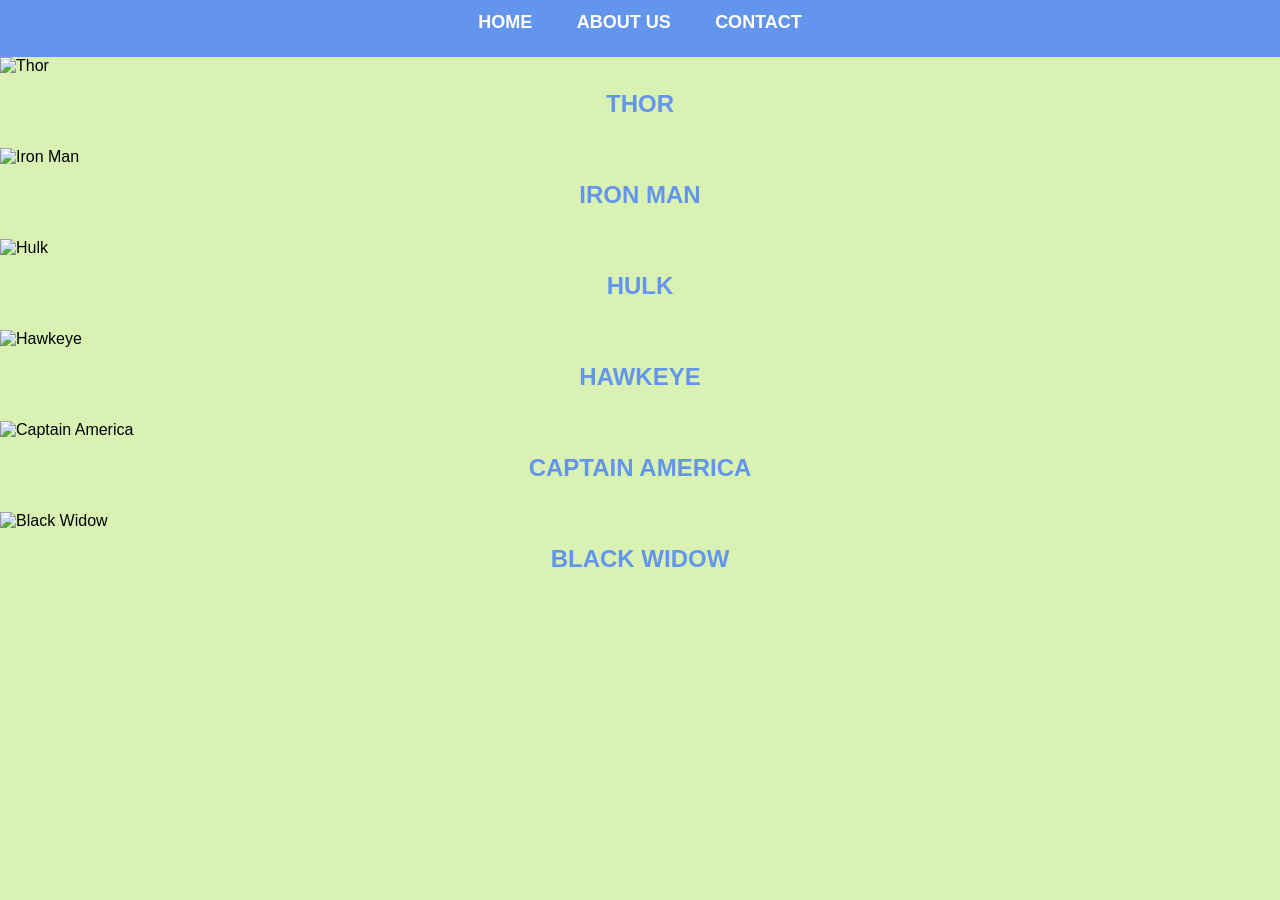
==== commit 63522890: "Update index.html" ====
--- a/index.html
+++ b/index.html
@@ -1,8 +1,3 @@
-
-
-Uzair Ismail
-14:40 (2 minutes ago)
-to me
 
 <!DOCTYPE html>
 <html>
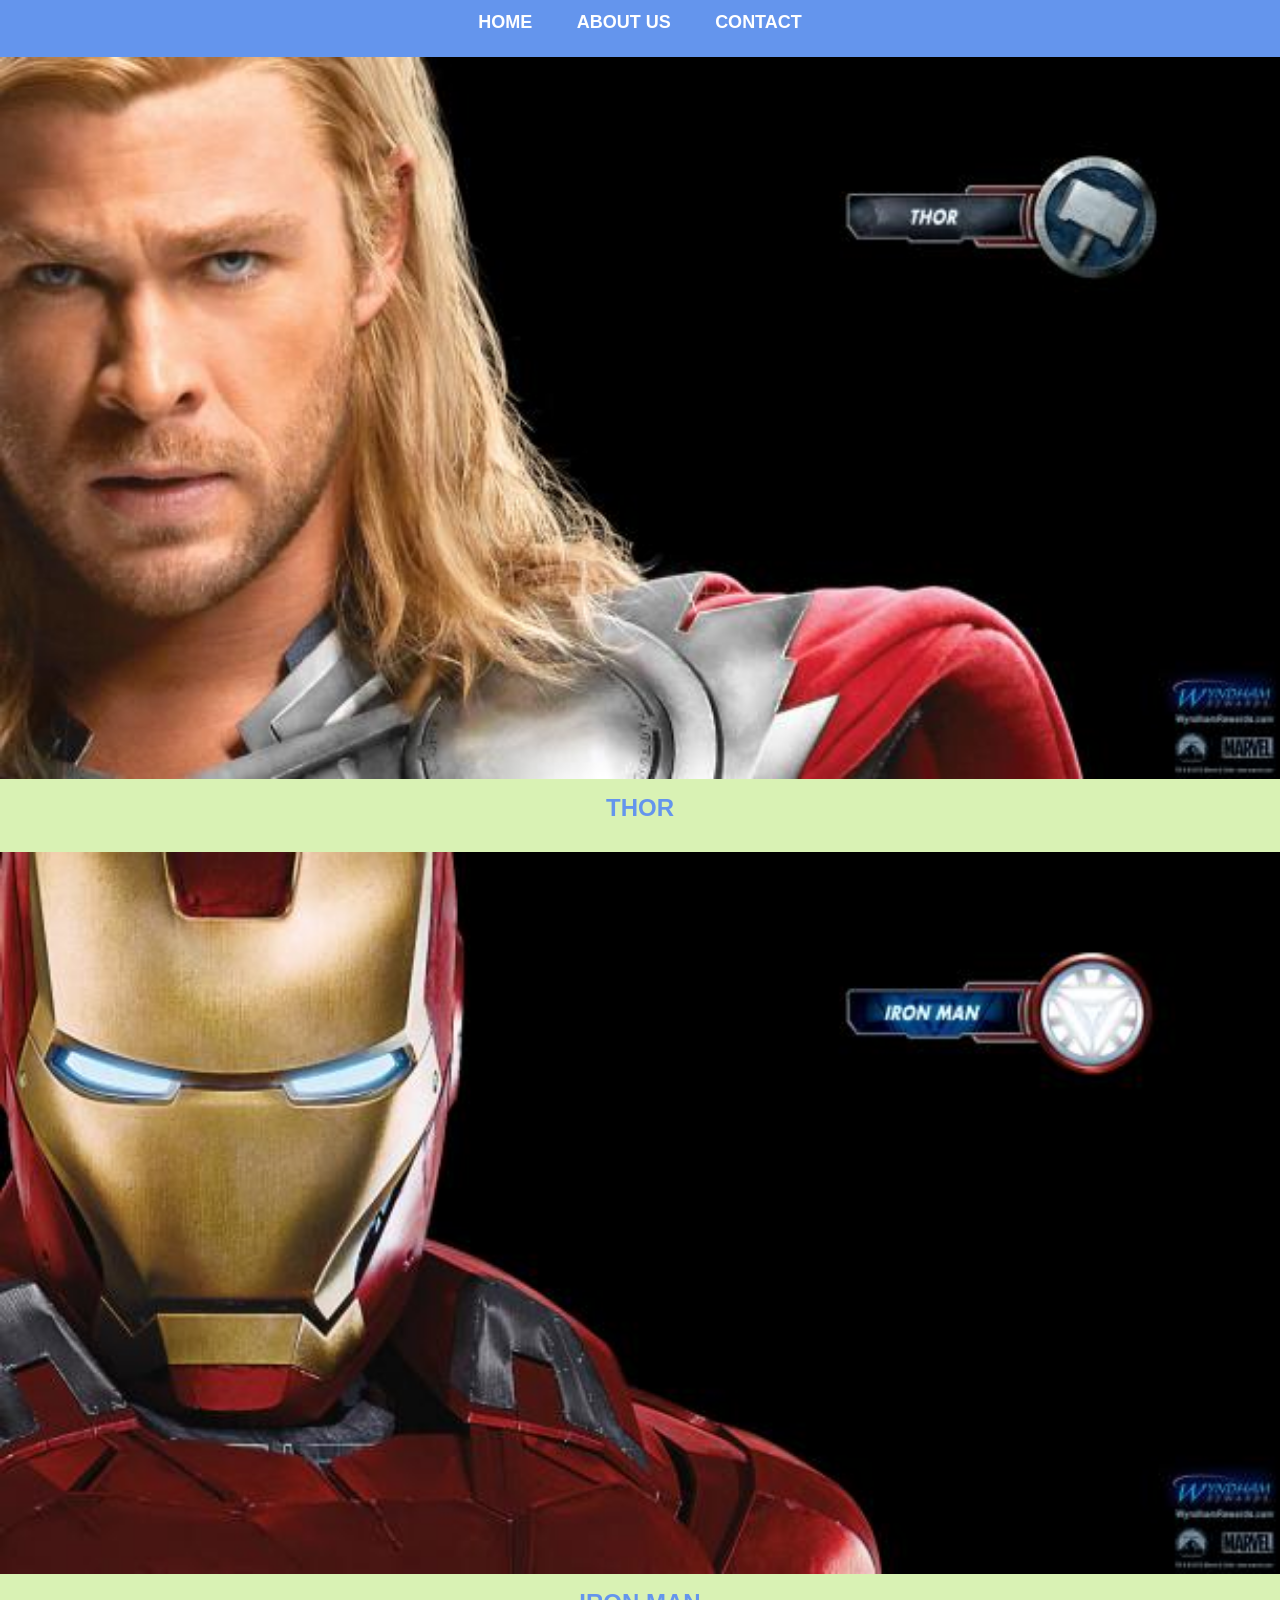
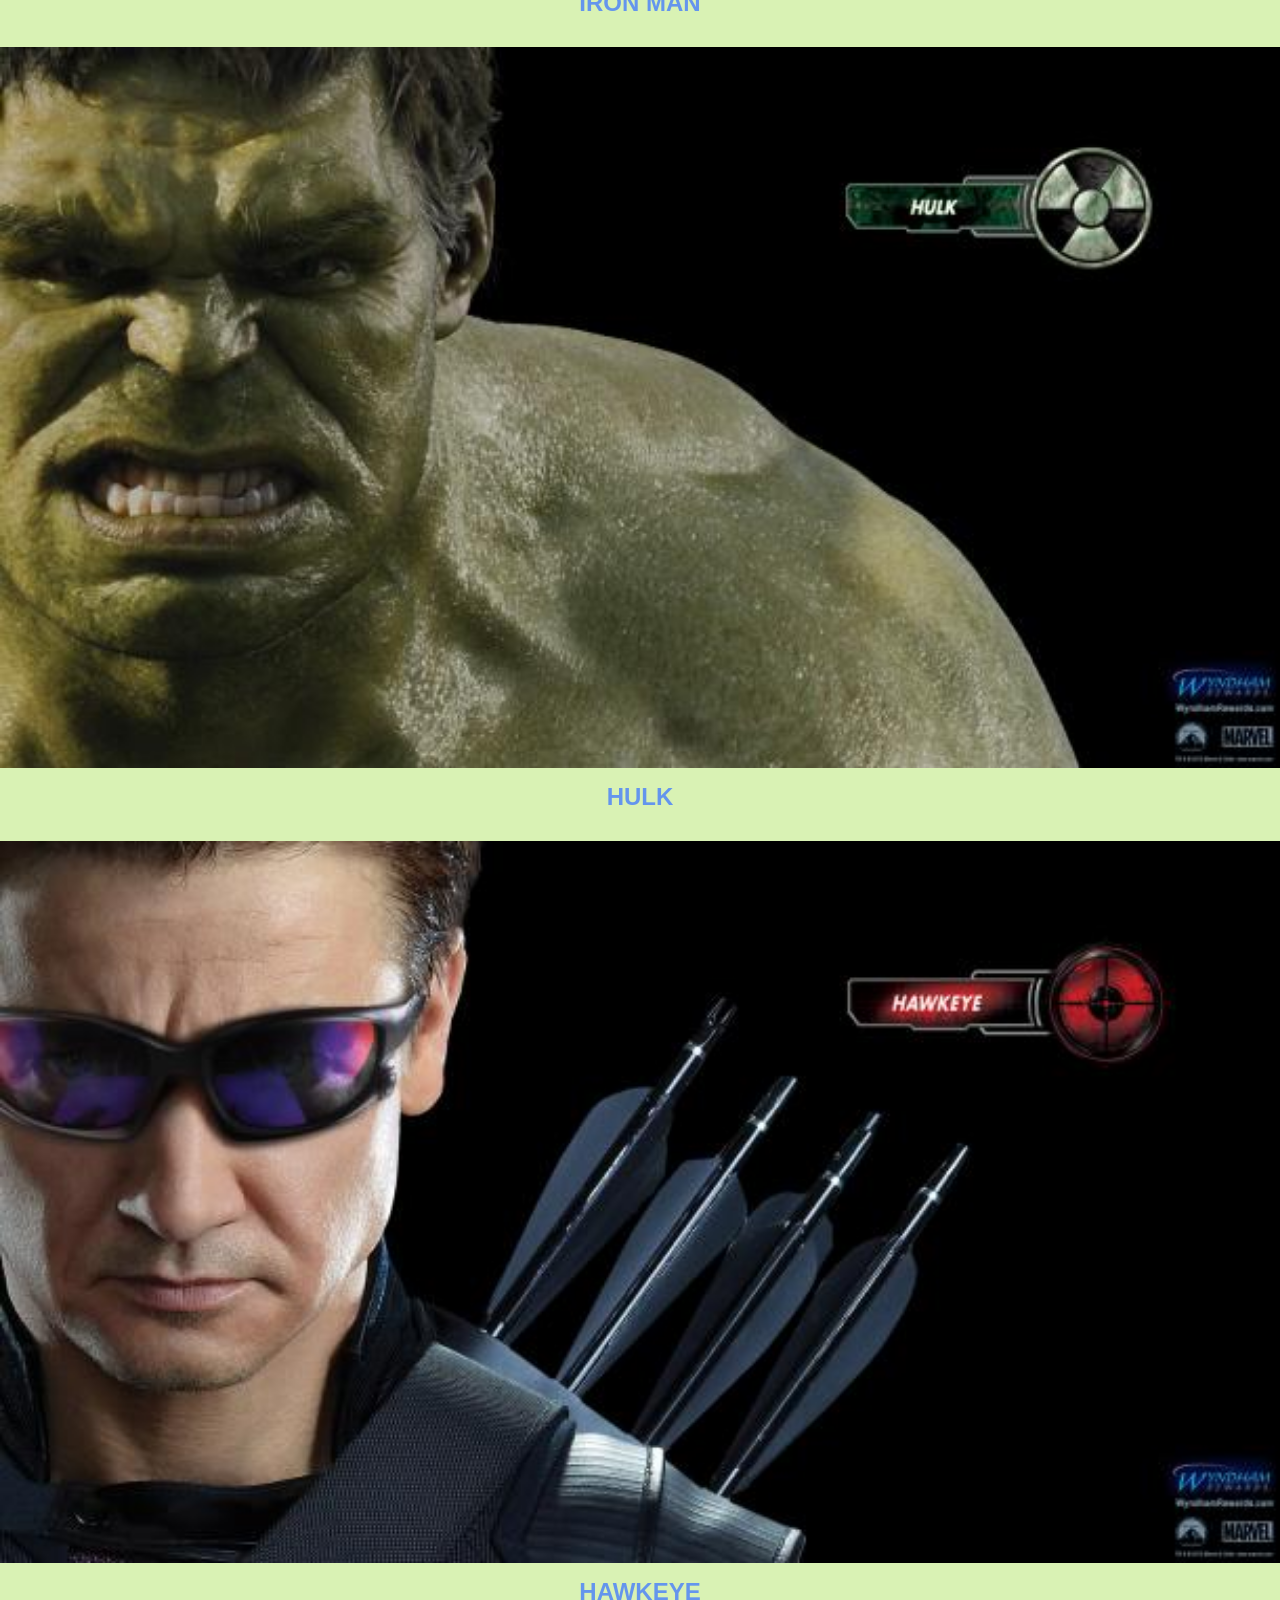
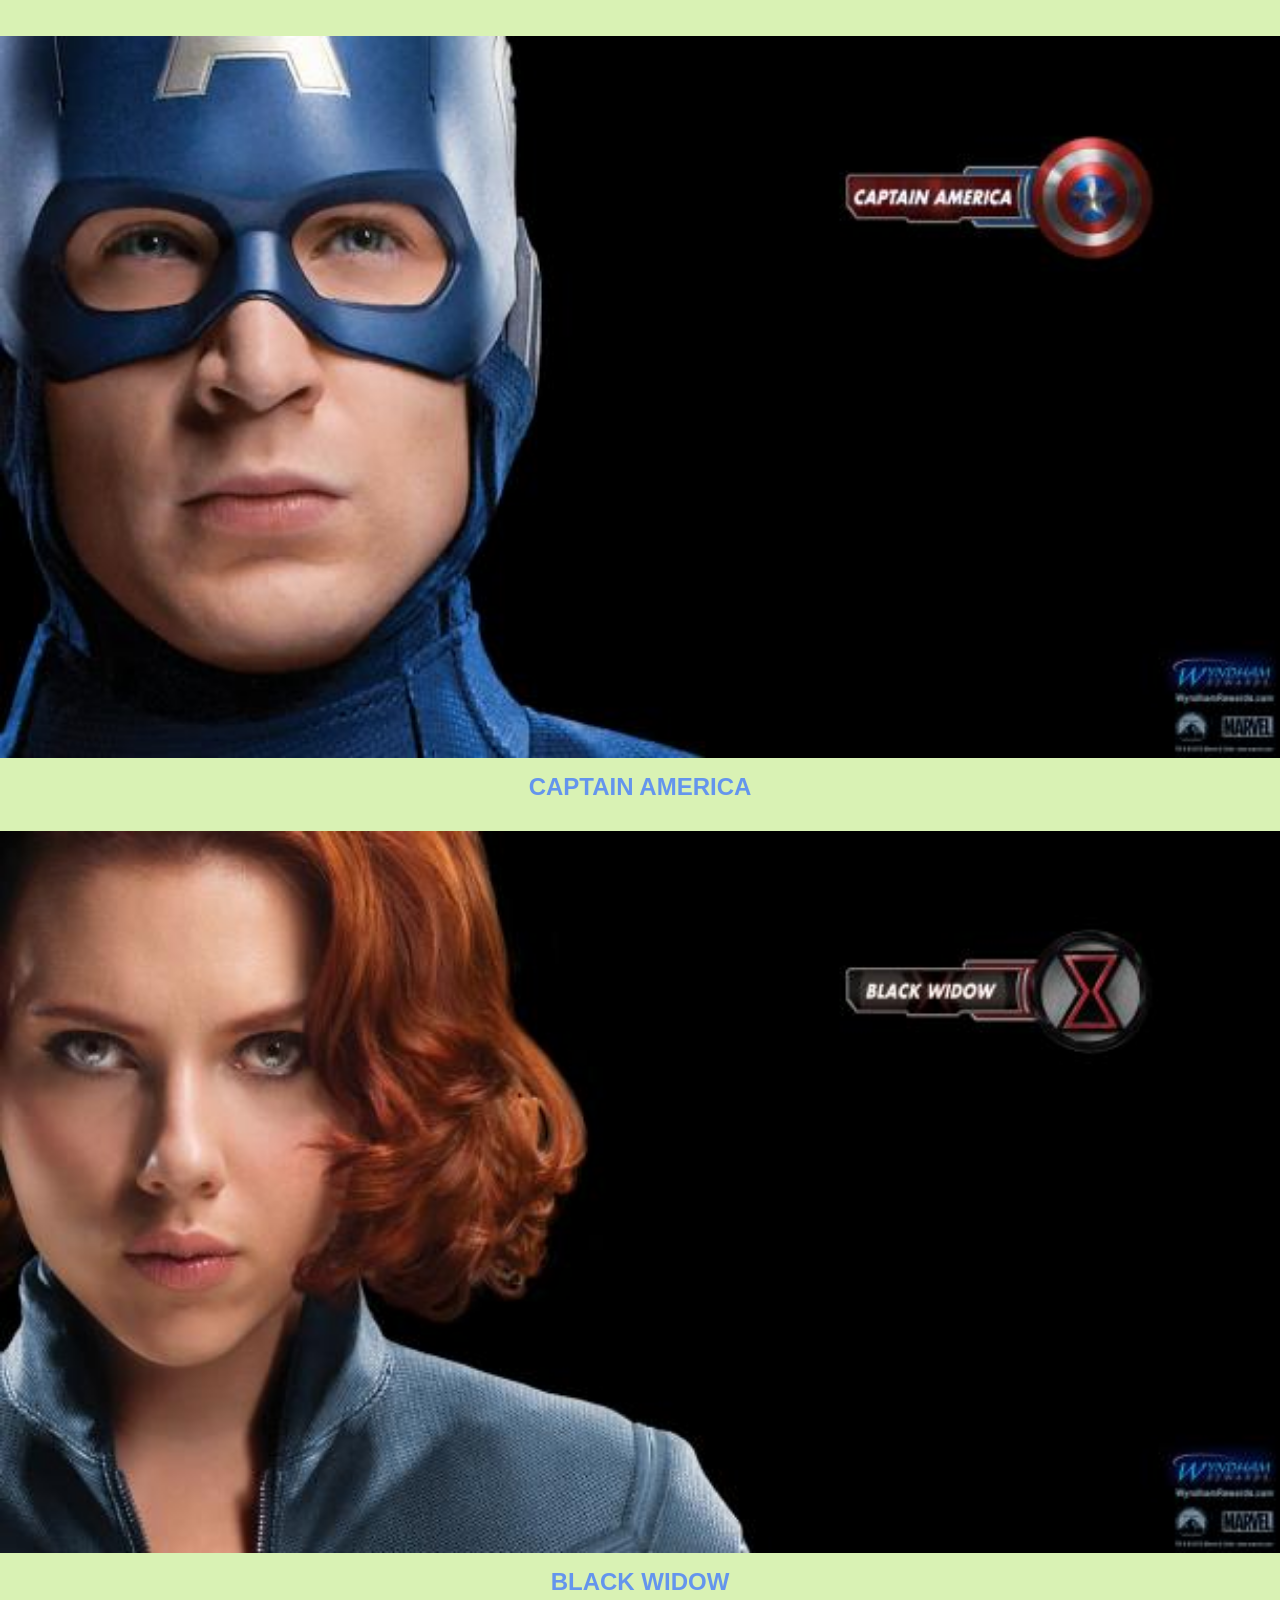
==== commit 11fae33b: "Update index.html" ====
--- a/index.html
+++ b/index.html
@@ -13,22 +13,22 @@
     </div>
 
     <div class="gallery">
-        <img src="images/avengers_01.jpg" alt="Thor">
+        <img src="avengers_01.jpg" alt="Thor">
         <a class="hero-link" href="avenger-1.html">THOR</a>
 
-        <img src="images/avengers_02.jpg" alt="Iron Man">
+        <img src="avengers_02.jpg" alt="Iron Man">
         <a class="hero-link" href="avenger-2.html">IRON MAN</a>
 
-        <img src="images/avengers_03.jpg" alt="Hulk">
+        <img src="avengers_03.jpg" alt="Hulk">
         <a class="hero-link" href="avenger-3.html">HULK</a>
 
-        <img src="images/avengers_04.jpg" alt="Hawkeye">
+        <img src="avengers_04.jpg" alt="Hawkeye">
         <a class="hero-link" href="avenger-4.html">HAWKEYE</a>
 
-        <img src="images/avengers_05.jpg" alt="Captain America">
+        <img src="avengers_05.jpg" alt="Captain America">
         <a class="hero-link" href="avenger-5.html">CAPTAIN AMERICA</a>
 
-        <img src="images/avengers_06.jpg" alt="Black Widow">
+        <img src="avengers_06.jpg" alt="Black Widow">
         <a class="hero-link" href="avenger-6.html">BLACK WIDOW</a>
     </div>
 </body>
